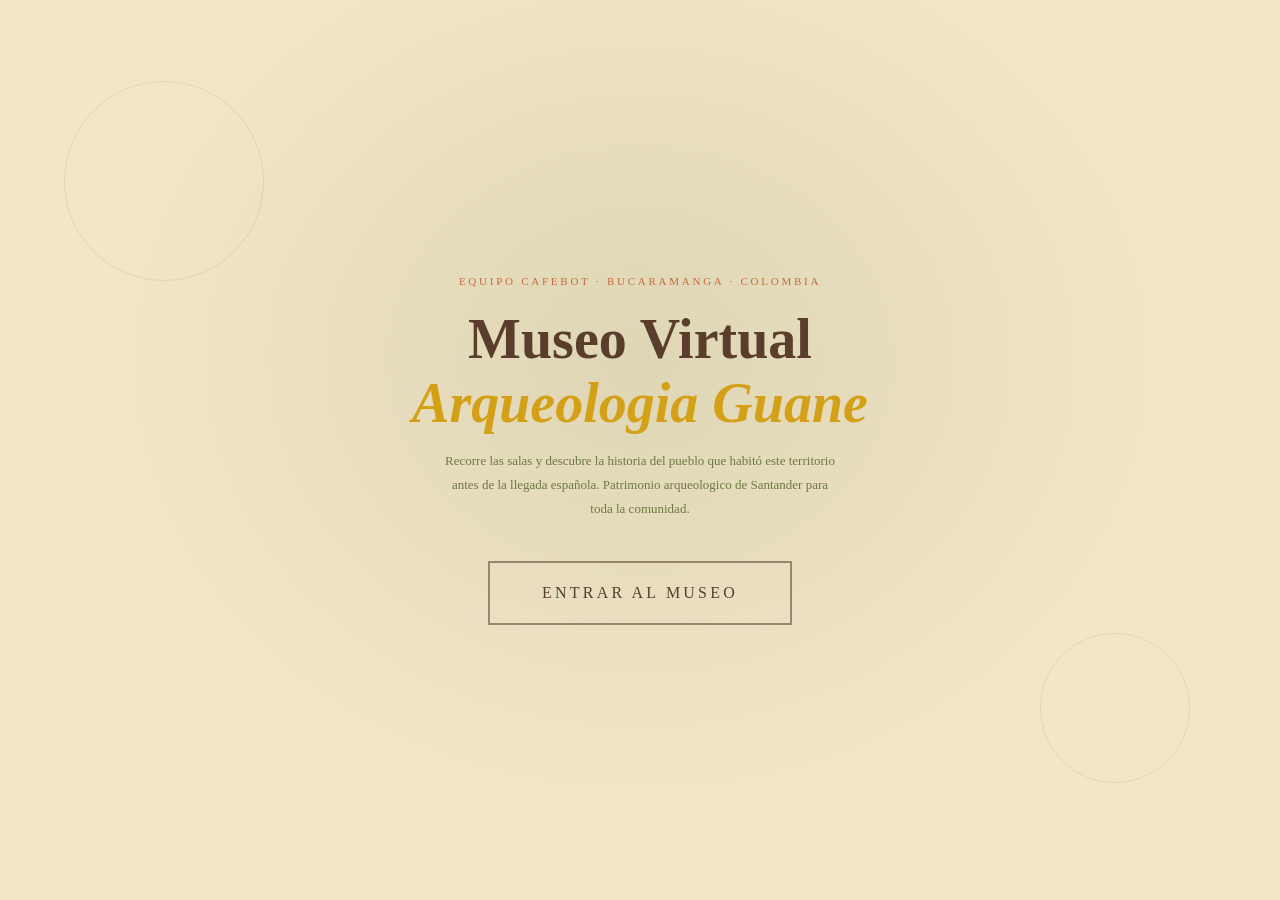
==== index.html @ b4a60216 "Remove dash from title in index.html" ====
<!DOCTYPE html>
<html lang="es">
<head>
<meta charset="UTF-8">
<meta name="viewport" content="width=device-width, initial-scale=1.0, maximum-scale=1.0, user-scalable=no">
<title>Museo Virtual Arqueologia Guane</title>
<style>
*{margin:0;padding:0;box-sizing:border-box}
body{background:#1a0e05;overflow:hidden;font-family:Georgia,serif}
canvas{display:block}
#topbar{position:fixed;top:0;left:0;right:0;padding:12px 24px;background:linear-gradient(180deg,rgba(90,62,43,.97) 0%,transparent 100%);pointer-events:none;z-index:10}
#topbar h1{font-size:16px;letter-spacing:.15em;color:#D4A017;text-transform:uppercase;font-weight:normal}
#topbar p{font-size:11px;color:#F2E6C9;opacity:.7;margin-top:2px}
#salabox{position:fixed;bottom:88px;left:50%;transform:translateX(-50%);background:rgba(90,62,43,.93);border:1px solid rgba(212,160,23,.5);padding:9px 26px;text-align:center;pointer-events:none;z-index:10}
#salabox .sn{font-size:10px;color:#D4A017;letter-spacing:.2em;text-transform:uppercase}
#salabox .st{font-size:14px;color:#F2E6C9;margin-top:3px}
#clabel{position:fixed;top:60px;left:50%;transform:translateX(-50%);font-size:10px;color:#8B7355;letter-spacing:.1em;pointer-events:none;z-index:10;white-space:nowrap}
#ctrls{display:none}
.cb{display:none}
.joystick-wrap{position:fixed;bottom:24px;z-index:20;touch-action:none;user-select:none;-webkit-user-select:none}
#joy-left{left:24px}
#joy-right{right:24px}
.joy-base{width:110px;height:110px;border-radius:50%;background:rgba(90,62,43,.45);border:2px solid rgba(212,160,23,.5);position:relative;display:flex;align-items:center;justify-content:center}
.joy-knob{width:44px;height:44px;border-radius:50%;background:rgba(212,160,23,.85);border:2px solid rgba(212,160,23,1);position:absolute;top:50%;left:50%;transform:translate(-50%,-50%);pointer-events:none}
.joy-label{text-align:center;font-size:10px;color:rgba(212,160,23,.7);letter-spacing:.1em;margin-top:5px}
#panel{position:fixed;right:0;top:0;bottom:0;width:310px;background:rgba(242,230,201,.98);border-left:2px solid rgba(212,160,23,.4);padding:38px 22px;transform:translateX(100%);transition:transform .4s ease;overflow-y:auto;z-index:20}
#panel.open{transform:translateX(0)}
.ptag{font-size:10px;color:#C56A3D;letter-spacing:.2em;text-transform:uppercase;margin-bottom:9px}
.ptitle{font-size:19px;color:#5A3E2B;line-height:1.3;margin-bottom:13px}
.pline{width:34px;height:2px;background:linear-gradient(90deg,#D4A017,transparent);margin-bottom:16px}
.pimg{width:100%;max-height:170px;object-fit:cover;margin-bottom:14px;border:1px solid rgba(90,62,43,.2);display:none}
.pdesc{font-size:13px;color:#5A3E2B;line-height:1.85;margin-bottom:14px;opacity:.85}
.pdet{font-size:12px;color:#5A3E2B;line-height:1.75;opacity:.65}
.pdet span{color:#C56A3D;font-weight:bold}
#closebtn{position:absolute;top:13px;right:13px;background:transparent;border:1px solid rgba(90,62,43,.3);color:#5A3E2B;width:28px;height:28px;cursor:pointer;font-size:14px;display:flex;align-items:center;justify-content:center}
#mm{position:fixed;bottom:88px;right:14px;width:108px;height:108px;pointer-events:none;z-index:10}
#salanav{position:fixed;left:14px;top:50%;transform:translateY(-50%);display:flex;flex-direction:column;gap:7px;z-index:10}
.dot{width:8px;height:8px;background:rgba(90,62,43,.25);border:1px solid rgba(90,62,43,.4);cursor:pointer;position:relative;pointer-events:all}
.dot.on{background:#D4A017;border-color:#D4A017}
.dot .dl{position:absolute;left:13px;top:50%;transform:translateY(-50%);white-space:nowrap;font-size:10px;color:#F2E6C9;background:rgba(90,62,43,.92);padding:3px 7px;opacity:0;transition:opacity .2s;pointer-events:none}
.dot:hover .dl{opacity:1}
#tip{position:fixed;pointer-events:none;z-index:15;background:rgba(90,62,43,.93);border:1px solid rgba(212,160,23,.5);padding:6px 12px;font-size:12px;color:#F2E6C9;opacity:0;transition:opacity .2s}
#intro{position:fixed;inset:0;background:#F2E6C9;display:flex;flex-direction:column;align-items:center;justify-content:center;z-index:100;background-image:radial-gradient(ellipse at 50% 40%,rgba(107,122,64,.15) 0%,transparent 60%)}
.ideco{position:absolute;border-radius:50%;border:1px solid rgba(90,62,43,.1)}
.ideco:nth-child(1){width:200px;height:200px;top:9%;left:5%}
.ideco:nth-child(2){width:150px;height:150px;bottom:13%;right:7%}
.ibadge{font-size:11px;letter-spacing:.25em;color:#C56A3D;text-transform:uppercase;margin-bottom:20px}
#intro h1{font-size:clamp(28px,5vw,56px);color:#5A3E2B;text-align:center;line-height:1.15;margin-bottom:13px}
#intro h1 em{color:#D4A017;font-style:italic;display:block}
#intro p{font-size:13px;color:#6B7A40;text-align:center;max-width:390px;line-height:1.85;margin-bottom:40px}
#ibtn{background:transparent;border:2px solid rgba(90,62,43,.55);color:#5A3E2B;font-family:Georgia,serif;font-size:16px;letter-spacing:.2em;text-transform:uppercase;padding:20px 52px;cursor:pointer;-webkit-tap-highlight-color:rgba(197,106,61,.3);touch-action:manipulation;min-width:220px;min-height:64px}
#ibtn:hover{border-color:#C56A3D;color:#C56A3D;background:rgba(197,106,61,.07)}
</style>
  <!-- Google tag (gtag.js) -->
<script async src="https://www.googletagmanager.com/gtag/js?id=G-PZD9RXQZZ4"></script>
<script>
  window.dataLayer = window.dataLayer || [];
  function gtag(){dataLayer.push(arguments);}
  gtag('js', new Date());
  gtag('config', 'G-PZD9RXQZZ4');
</script>
</head>
<body>

<div id="intro">
  <div class="ideco"></div><div class="ideco"></div>
  <div class="ibadge">Equipo Cafebot · Bucaramanga · Colombia</div>
  <h1>Museo Virtual<br><em>Arqueologia Guane</em></h1>
  <p>Recorre las salas y descubre la historia del pueblo que habitó este territorio antes de la llegada española. Patrimonio arqueologico de Santander para toda la comunidad.</p>
  <button id="ibtn" onclick="iniciar()" ontouchstart="iniciar()">Entrar al Museo</button>
</div>

<div id="topbar"><h1>Museo Virtual · Arqueologico Guane</h1><p>Equipo Cafebot · Bucaramanga</p></div>
<div id="salabox"><div class="sn" id="snum">Sala 1 de 6</div><div class="st" id="sname">¿Quiénes eran los Guane?</div></div>
<div id="clabel">FLECHAS = mover · CLIC en piezas = información</div>
<div id="ctrls"></div>
<div class="joystick-wrap" id="joy-left">
  <div class="joy-base" id="joyL-base"><div class="joy-knob" id="joyL-knob"></div></div>
  <div class="joy-label">MOVER</div>
</div>
<div class="joystick-wrap" id="joy-right">
  <div class="joy-base" id="joyR-base"><div class="joy-knob" id="joyR-knob"></div></div>
  <div class="joy-label">GIRAR</div>
</div>
<div id="salanav"></div>
<div id="mm"><canvas id="mc" width="108" height="108"></canvas></div>
<div id="tip"></div>

<div id="panel">
  <button id="closebtn" onclick="cerrarPanel()">✕</button>
  <div class="ptag"  id="ptag"></div>
  <div class="ptitle" id="ptitle"></div>
  <div class="pline"></div>
  <img class="pimg" id="pimg" src="" alt="">
  <div class="pdesc" id="pdesc"></div>
  <div class="pdet"  id="pdet"></div>
</div>

<script src="libs/three.min.js"></script>
<script>
// ============================================================
//  DATOS DEL MUSEO
// ============================================================
const SALAS = [
  { nombre:"¿Quiénes eran los Guane?",              color:0x7A4A28 },
  { nombre:"Cerámica doméstica",                     color:0x6B3A22 },
  { nombre:"Economía Guane",                         color:0x6B3A22 },
  { nombre:"Tejidos, vanidad y adornos",             color:0x6B3A22 },
  { nombre:"Cerámica y rituales fúnebres",           color:0x6B3A22 },
  { nombre:"Preguntas sobre las salas",              color:0x6B3A22 },
];

const PIEZAS = [
  // ── SALA 1: ¿Quiénes eran los Guane? ──────────────────────────────────────────────────────────
  {
    sala:0, lado:"L", forma:"cuadro", escala:[4.29,2.73],
    tag:"Historia", titulo:"¿Quiénes eran los Guane?",
    foto:"img/JxI7cze.jpeg",
    desc:"Los Guane fueron un pueblo indígena precolombino que habitó el territorio que hoy corresponde al departamento de Santander. Eran una comunidad organizada con agricultura, artesanía y tejidos, con sus propias costumbres, creencias y formas de organización social.",
    det:"<span>Período:</span> Siglo VI–XVI d.C.<br><span>Territorio:</span> Río Chicamocha<br><span>Población:</span> ~70.000 personas"
  },
  {
    sala:0, lado:"L2", forma:"cuadro", escala:[4.29,2.73],
    tag:"Historia", titulo:"Territorio y asentamiento",
    foto:"img/4mZLQ6j.jpeg",
    desc:"Los Guane ocuparon una extensa zona del nororiente colombiano. Sus principales centros de asentamiento estaban en Barichara, San Gil, Socorro, Vélez y lo que hoy es Bucaramanga.",
    det:"<span>Municipios:</span> Barichara, San Gil, Socorro<br><span>Río:</span> Chicamocha<br><span>Dpto:</span> Santander"
  },
  {
    sala:0, lado:"R", forma:"cuadro", escala:[4.29,2.73],
    tag:"Sociedad", titulo:"Organización social",
    foto:"img/yzmvv7y.jpeg",
    desc:"Los Guane vivían en cacicazgos liderados por el 'Guanentá'. La sociedad estaba dividida en artesanos, agricultores y guerreros. Las mujeres eran las principales tejedoras y jugaban un rol central en la economía doméstica.",
    det:"<span>Gobierno:</span> Cacicazgo<br><span>Líder:</span> Guanentá<br><span>Rol femenino:</span> Tejido y agricultura"
  },
  {
    sala:0, lado:"R2", forma:"cuadro", escala:[4.29,2.73],
    tag:"Sociedad", titulo:"Lengua y cosmovisión",
    foto:"img/XqwLyl2.jpeg",
    desc:"Los Guane hablaban una lengua propia emparentada con el chibcha. Su cosmovisión giraba en torno al sol, el agua y los ancestros. Muchos topónimos actuales como Chicamocha y Bucaramanga son de origen Guane.",
    det:"<span>Lengua:</span> Guane (familia chibcha)<br><span>Palabras:</span> Chicamocha, Bucaramanga<br><span>Cosmovisión:</span> Sol, agua, ancestros"
  },
  // ── SALA 2: Cerámica doméstica ─────────────────────────────────────────────────────────────────
  {
    sala:1, lado:"L", forma:"cuadro", escala:[4.29,2.73],
    tag:"Cerámica", titulo:"La alfarería cotidiana",
    foto:"img/lASNZTl.jpeg",
    desc:"La cerámica doméstica Guane era producida principalmente por las mujeres. Fabricaban ollas, cuencos, múcuras y budares para cocinar, almacenar agua, chicha y alimentos. Las formas eran funcionales y estaban adaptadas a la vida diaria.",
    det:"<span>Técnica:</span> Modelado a mano<br><span>Usos:</span> Cocina, almacenamiento, agua<br><span>Productoras:</span> Mujeres"
  },
  {
    sala:1, lado:"L2", forma:"cuadro", escala:[4.29,2.73],
    tag:"Cerámica", titulo:"Formas y decoración",
    foto:"img/cakf0Uj.jpeg",
    desc:"La cerámica Guane se caracteriza por decoraciones geométricas en rojo y negro sobre fondo beige o crema. Los motivos incluyen líneas paralelas, triángulos, rombos y puntos. El acabado podía ser bruñido para impermeabilizar la vasija.",
    det:"<span>Colores:</span> Rojo, negro, beige<br><span>Motivos:</span> Geométricos<br><span>Acabado:</span> Bruñido"
  },
  {
    sala:1, lado:"R", forma:"cuadro", escala:[4.29,2.73],
    tag:"Cerámica", titulo:"La múcura — vasija de agua",
    foto:"img/Wuxw1sb.jpeg",
    desc:"La múcura era la vasija más importante del hogar Guane. Su forma de doble bulbo con cuello estrecho permitía mantener el agua fresca gracias a la porosidad de la arcilla. Era cargada por las mujeres desde los ríos y quebradas.",
    det:"<span>Forma:</span> Doble bulbo<br><span>Función:</span> Almacenar agua<br><span>Material:</span> Arcilla local"
  },
  {
    sala:1, lado:"R2", forma:"cuadro", escala:[4.29,2.73],
    tag:"Cerámica", titulo:"Metate",
    foto:"img/PVIORGN.jpeg",
    desc:"El metate es un instrumento tradicional utilizado para moler granos y otros alimentos en la cocina mesoamericana. Originalmente, se fabricaba de piedra y se usaba principalmente por las mujeres indígenas para procesar ingredientes como el maíz y el cacao.",
    det:"<span>Forma:</span> Plana circular<br><span>Uso:</span> Asar arepas y yuca<br><span>Contexto:</span> Fogón doméstico"
  },
  {
    sala:1, lado:"C", forma:"esfera", escala:[0.65],
    tag:"Cerámica", titulo:"Múcura Guane",
    foto:"",
    desc:"La múcura era la vasija más importante del hogar Guane. Su forma de doble bulbo con cuello estrecho permitía mantener el agua fresca gracias a la porosidad de la arcilla.",
    det:"<span>Forma:</span> Doble bulbo<br><span>Material:</span> Arcilla local<br><span>Función:</span> Almacenar agua"
  },
  // ── SALA 3: Economía Guane ─────────────────────────────────────────────────────────────────────
  {
    sala:2, lado:"L", forma:"cuadro", escala:[4.29,2.73],
    tag:"Economía", titulo:"Agricultura y cultivos",
    foto:"img/ykFiDP0.jpeg",
    desc:"La base de la economía Guane era la agricultura. Cultivaban maíz, yuca, fríjol, algodón, tabaco y una gran variedad de frutas tropicales. Usaban terrazas de cultivo en las laderas del Chicamocha para aprovechar el terreno.",
    det:"<span>Cultivos:</span> Maíz, yuca, algodón, tabaco<br><span>Técnica:</span> Terrazas de cultivo<br><span>Clima:</span> Seco-cálido"
  },
  {
    sala:2, lado:"L2", forma:"cuadro", escala:[4.29,2.73],
    tag:"Economía", titulo:"Intercambio y comercio",
    foto:"https://i.imgur.com/EFWSZDH.jpeg",
    desc:"Los Guane practicaban el intercambio con pueblos vecinos como los Muiscas. Comerciaban mantas de algodón, sal, pescado seco del Chicamocha y productos agrícolas. Los tejidos eran su principal producto de exportación.",
    det:"<span>Socios:</span> Muiscas, Laches<br><span>Productos:</span> Mantas, sal, pescado<br><span>Moneda:</span> Trueque"
  },
  {
    sala:2, lado:"R", forma:"cuadro", escala:[4.29,2.73],
    tag:"Economía", titulo:"Pesca y caza",
    foto:"img/8c64hZs.jpeg",
    desc:"El río Chicamocha proveía abundante pesca. Los Guane también cazaban venados, armadillos y aves. La pesca era realizada con redes, anzuelos de hueso y venenos vegetales que aturdían a los peces.",
    det:"<span>Río:</span> Chicamocha<br><span>Técnicas:</span> Redes, anzuelos de hueso<br><span>Caza:</span> Venado, armadillo"
  },
  {
    sala:2, lado:"R2", forma:"cuadro", escala:[4.29,2.73],
    tag:"Economía", titulo:"El algodón — riqueza Guane",
    foto:"img/u58BhK3.jpeg",
    desc:"El algodón era el producto más valioso de la economía Guane. Lo cultivaban en los valles cálidos del Chicamocha, lo hilaban con volantes de huso y lo tejían en telares de cintura. Las mantas de algodón Guane eran famosas en toda la región.",
    det:"<span>Cultivo:</span> Valles del Chicamocha<br><span>Herramienta:</span> Huso y telar<br><span>Valor:</span> Principal bien de intercambio"
  },
  // ── SALA 4: Tejidos, vanidad y adornos ────────────────────────────────────────────────────────
  {
    sala:3, lado:"L", forma:"cuadro", escala:[4.29,2.73],
    tag:"Textiles", titulo:"El arte del tejido",
    foto:"img/d7P5dwZ.jpeg",
    desc:"Los tejidos Guane en algodón eran tan finos que los cronistas españoles los compararon con los mejores tejidos europeos. Las mujeres tejían en telares de cintura mantas, hamacas, bolsos y ropa con patrones geométricos de gran complejidad.",
    det:"<span>Material:</span> Algodón nativo<br><span>Técnica:</span> Telar de cintura<br><span>Productos:</span> Mantas, hamacas, ropa"
  },
  {
    sala:3, lado:"L2", forma:"cuadro", escala:[4.29,2.73],
    tag:"Textiles", titulo:"Patrones y significado",
    foto:"img/f9LrIVQ.jpeg",
    desc:"Los diseños tejidos comunicaban el clan, el estatus y la cosmovisión del portador. Los rombos representaban la tierra, las espirales el agua, y los colores indicaban el rango social. Cada manta era un texto visual que los Guane sabían leer.",
    det:"<span>Motivos:</span> Rombos, espirales, grecas<br><span>Colores:</span> Rojo, negro, ocre<br><span>Significado:</span> Linaje y estatus"
  },
  {
    sala:3, lado:"R", forma:"cuadro", escala:[4.29,2.73],
    tag:"Adornos", titulo:"Narigueras y orfebrería",
    foto:"img/X8deq1O.jpeg",
    desc:"Los Guane usaban narigueras de oro y tumbaga como símbolo de estatus y poder. Las élites portaban también pectorales, orejeras y collares elaborados. El oro era obtenido por intercambio con los Muiscas y los pueblos del norte.",
    det:"<span>Material:</span> Oro, tumbaga<br><span>Piezas:</span> Narigueras, orejeras, pectorales<br><span>Origen:</span> Intercambio regional"
  },
  {
    sala:3, lado:"R2", forma:"cuadro", escala:[4.29,2.73],
    tag:"Adornos", titulo:"Collares y cuentas",
    foto:"img/NZA6b8y.jpeg",
    desc:"Los collares Guane eran elaborados con cuentas de piedras semipreciosas, caracoles, huesos y cerámica. Tenían tanto función decorativa como ritual. Algunos collares eran amuletos de protección portados desde la infancia.",
    det:"<span>Materiales:</span> Piedra, caracol, hueso<br><span>Función:</span> Decorativa y ritual<br><span>Portadores:</span> Hombres, mujeres y niños"
  },
  // ── SALA 5: Cerámica y rituales fúnebres ──────────────────────────────────────────────────────
  {
    sala:4, lado:"L", forma:"cuadro", escala:[4.29,2.73],
    tag:"Ritual", titulo:"Las momias Guane",
    foto:"img/F9tvEGS.jpeg",
    desc:"Los Guane momificaban a sus muertos en posición fetal, envueltos en tejidos de algodón y cuerdas de fique. Es una de las pocas culturas colombianas con esta práctica. Las momias eran depositadas en cuevas o nichos en la roca del Chicamocha.",
    det:"<span>Técnica:</span> Desecación natural + resinas<br><span>Posición:</span> Fetal<br><span>Conservación:</span> Museo de Santander"
  },
  {
    sala:4, lado:"L2", forma:"cuadro", escala:[4.29,2.73],
    tag:"Ritual", titulo:"Deformacion Cranial",
    foto:"img/VSjgnYO.jpeg",
    desc:"Los guanes deformaban intencionalmente sus cabezas como parte de una práctica cultural y simbólica, vinculada a la identidad, la estética y posiblemente al estatus social dentro de su comunidad.",
    det:"<span>Objetos:</span> Vasijas, tejidos, adornos<br><span>Alimentos:</span> Chicha, maíz<br><span>Creencia:</span> Viaje al más allá"
  },
  {
    sala:4, lado:"R", forma:"cuadro", escala:[4.29,2.73],
    tag:"Cerámica ritual", titulo:"Cerámica funeraria",
    foto:"img/1cj9mzr.jpeg",
    desc:"La cerámica depositada en las tumbas Guane era especial: más elaborada, con mayor detalle decorativo y a veces de mayor tamaño que la doméstica. Algunas vasijas tenían formas antropomorfas o zoomorfas con significado ritual.",
    det:"<span>Formas:</span> Antropomorfas, zoomorfas<br><span>Decoración:</span> Más elaborada<br><span>Contexto:</span> Cuevas y tumbas"
  },
  {
    sala:4, lado:"R2", forma:"cuadro", escala:[4.29,2.73],
    tag:"Ritual", titulo:"Sitios funerarios",
    foto:"img/qc0ZWRO.jpeg",
    desc:"Los Guane enterraban a sus muertos en cuevas naturales, nichos en la roca y en urnas cerámicas. Los sitios más conocidos están en Barichara, Cepitá y el Cañón del Chicamocha. Muchos sitios aún no han sido completamente estudiados.",
    det:"<span>Sitios:</span> Barichara, Cepitá<br><span>Tipos:</span> Cuevas, nichos, urnas<br><span>Estado:</span> Parcialmente estudiados"
  },
  // ── SALA 6: Preguntas sobre las salas ─────────────────────────────────────────────────────────
  {
    sala:5, lado:"L", forma:"cuadro", escala:[4.29,2.73],
    tag:"Pregunta", titulo:"¿Qué cultivaban los Guane?",
    foto:"img/hO3kfsn.jpeg",
    desc:"Los Guane cultivaban principalmente maíz, yuca, fríjol y algodón. ¿Cuál de estos cultivos era el más importante para su economía? Recuerda lo que viste en la Sala 3.",
    det:"<span>Pista:</span> Era su principal producto de intercambio<br><span>Sala:</span> 3 — Economía Guane"
  },
  {
    sala:5, lado:"L2", forma:"cuadro", escala:[4.29,2.73],
    tag:"Pregunta", titulo:"¿Cómo conservaban a sus muertos?",
    foto:"img/0spcVVu.jpeg",
    desc:"Los Guane tenían una práctica funeraria muy especial y única en Colombia. ¿Recuerdas cómo preparaban a sus difuntos? Vuelve a la Sala 5 si necesitas repasar.",
    det:"<span>Pista:</span> Posición fetal, envueltos en tela<br><span>Sala:</span> 5 — Cerámica y rituales fúnebres"
  },
  {
    sala:5, lado:"R", forma:"cuadro", escala:[4.29,2.73],
    tag:"Pregunta", titulo:"¿Qué significaban los tejidos?",
    foto:"img/Q0nPfwB.jpeg",
    desc:"Los tejidos Guane no eran solo ropa: eran un lenguaje visual. ¿Qué comunicaban los patrones geométricos de las mantas? Revisa la Sala 4 para encontrar la respuesta.",
    det:"<span>Pista:</span> Clan, estatus y cosmovisión<br><span>Sala:</span> 4 — Tejidos y vanidad"
  },
  {
    sala:5, lado:"R2", forma:"cuadro", escala:[4.29,2.73],
    tag:"Pregunta", titulo:"¿Para qué servía la múcura?",
    foto:"img/RG6Hl3P.jpeg",
    desc:"La múcura era la vasija más importante del hogar Guane. ¿Recuerdas para qué se usaba y por qué su forma era tan especial? La respuesta está en la Sala 2.",
    det:"<span>Pista:</span> Su porosidad mantenía el agua fresca<br><span>Sala:</span> 2 — Cerámica doméstica"
  },
];

// ============================================================
//  MOTOR 3D
// ============================================================
const SL = 22, RW = 10, RH = 5;
let scene, cam, ren, clk;
let px = 0, pz = 1.5, yaw = 0;
let keys = {};
let objs = [];
let ray, mouse2;
let panelAbierto = false;
let salaActual = 0;

function iniciar() {
  const intro = document.getElementById('intro');
  intro.style.transition = 'opacity .7s';
  intro.style.opacity = '0';
  setTimeout(()=> intro.style.display='none', 700);
  init3D();
  construirNav();
}

const esMovil = /Android|iPhone|iPad|iPod/i.test(navigator.userAgent);

function init3D() {
  scene = new THREE.Scene();
  scene.background = new THREE.Color(0x1E1008);
  scene.fog = new THREE.FogExp2(0x1E1008, esMovil ? 0.035 : 0.02);

  cam = new THREE.PerspectiveCamera(esMovil ? 65 : 72, innerWidth/innerHeight, 0.1, esMovil ? 60 : 120);
  cam.position.set(px, 1.7, pz);

  ren = new THREE.WebGLRenderer({antialias: !esMovil, powerPreference:'high-performance'});
  ren.setSize(innerWidth, innerHeight);
  ren.setPixelRatio(esMovil ? 1 : Math.min(devicePixelRatio, 2));
  ren.toneMapping = esMovil ? THREE.NoToneMapping : THREE.ACESFilmicToneMapping;
  ren.toneMappingExposure = 1.0;
  ren.shadowMap.enabled = false;
  document.body.insertBefore(ren.domElement, document.body.firstChild);

  clk = new THREE.Clock();
  ray  = new THREE.Raycaster();
  mouse2 = new THREE.Vector2();

  construirMuseo();
  ponerLuces();
  entradaControles();
  bucle();

  addEventListener('resize', ()=>{
    cam.aspect = innerWidth/innerHeight;
    cam.updateProjectionMatrix();
    ren.setSize(innerWidth,innerHeight);
  });
  ren.domElement.addEventListener('click', alClick);
  ren.domElement.addEventListener('touchend', e=>{
    e.preventDefault();
    const t=e.changedTouches[0];
    alClick({clientX:t.clientX, clientY:t.clientY});
  },{passive:false});
  ren.domElement.addEventListener('mousemove', alMover);
}

function mat(color, rough=0.88){
  return new THREE.MeshStandardMaterial({color, roughness:rough, metalness:0.04});
}
function plano(w,h,m,x,y,z,rx,ry){
  const p = new THREE.Mesh(new THREE.PlaneGeometry(w,h), m);
  p.rotation.x=rx; p.rotation.y=ry; p.position.set(x,y,z);
  scene.add(p);
}
function caja(w,h,d,m,x,y,z){
  const b = new THREE.Mesh(new THREE.BoxGeometry(w,h,d), m);
  b.position.set(x,y,z); scene.add(b); return b;
}

function construirMuseo(){
  const _wc = document.createElement('canvas');
  _wc.width = 512; _wc.height = 512;
  const _wx = _wc.getContext('2d');
  _wx.fillStyle = '#2A1206';
  _wx.fillRect(0, 0, 512, 512);
  const seed = (n) => Math.sin(n*127.1)*43758.5453 % 1;
  for(let i = 0; i < 120; i++){
    const y = (i / 120) * 512;
    const lightness = 18 + Math.abs(seed(i)) * 22;
    _wx.strokeStyle = `rgba(${80+lightness}, ${35+lightness*0.5}, ${10+lightness*0.2}, ${0.25 + Math.abs(seed(i+50))*0.45})`;
    _wx.lineWidth = 1 + Math.abs(seed(i+10)) * 3.5;
    _wx.beginPath();
    _wx.moveTo(0, y);
    let px2 = 0;
    while(px2 < 512){
      const wave = Math.sin(px2 * 0.04 + seed(i)*10) * 2.5;
      _wx.lineTo(px2, y + wave);
      px2 += 8;
    }
    _wx.stroke();
  }
  for(let k = 0; k < 6; k++){
    const kx = 60 + Math.abs(seed(k*3))*400;
    const ky = 40 + Math.abs(seed(k*7))*430;
    const kr = 8 + Math.abs(seed(k*11))*18;
    const grad = _wx.createRadialGradient(kx,ky,1,kx,ky,kr);
    grad.addColorStop(0, 'rgba(20,8,2,0.7)');
    grad.addColorStop(0.5, 'rgba(60,25,8,0.35)');
    grad.addColorStop(1, 'rgba(40,15,5,0)');
    _wx.fillStyle = grad;
    _wx.beginPath(); _wx.arc(kx, ky, kr, 0, Math.PI*2); _wx.fill();
  }
  for(let t = 0; t < 8; t++){
    const ty = (t/8)*512;
    _wx.strokeStyle = 'rgba(10,4,1,0.6)';
    _wx.lineWidth = 1.5;
    _wx.beginPath(); _wx.moveTo(0,ty); _wx.lineTo(512,ty); _wx.stroke();
  }
  const woodTex = new THREE.CanvasTexture(_wc);
  woodTex.wrapS = THREE.RepeatWrapping;
  woodTex.wrapT = THREE.RepeatWrapping;
  woodTex.repeat.set(2, SALAS.length * 1.5);
  const mSuelo = new THREE.MeshStandardMaterial({map: woodTex, roughness: 0.75, metalness: 0.04});
  const mTecho = mat(0x2A1A0A);
  const mPared = mat(0x8B5230);

  for(let s=0;s<SALAS.length;s++){
    const oz = -s*SL;
    const wc = SALAS[s].color;

    plano(RW, SL, mSuelo, 0, 0,     oz-SL/2, -Math.PI/2, 0);
    plano(RW, SL, mTecho, 0, RH,    oz-SL/2,  Math.PI/2, 0);
    plano(SL, RH, mPared, -RW/2, RH/2, oz-SL/2, 0,  Math.PI/2);
    plano(SL, RH, mPared,  RW/2, RH/2, oz-SL/2, 0, -Math.PI/2);
    if(s > 0){
      plano(1.9, RH, mPared, -4.05, RH/2, oz-SL+0.4, 0, 0);
      plano(1.9, RH, mPared,  4.05, RH/2, oz-SL+0.4, 0, 0);
      plano(RW,  1.4, mPared,  0, RH-0.7, oz-SL+0.4, 0, 0);
      const dmE = mat(0x150A04, 0.90);
      caja(1.9, RH, 0.26, dmE, -4.05, RH/2, oz-SL+0.53);
      caja(1.9, RH, 0.26, dmE,  4.05, RH/2, oz-SL+0.53);
      caja(RW,  1.4, 0.26, dmE, 0, RH-0.7, oz-SL+0.53);
      const gmE = new THREE.MeshStandardMaterial({color:0xD4A017,roughness:0.25,metalness:0.75});
      caja(0.09, RH-1.4, 0.3, gmE, -3.06, (RH-1.4)/2, oz-SL+0.56);
      caja(0.09, RH-1.4, 0.3, gmE,  3.06, (RH-1.4)/2, oz-SL+0.56);
      caja(6.21, 0.09,   0.3, gmE,  0, RH-1.4, oz-SL+0.56);
    } else {
      plano(1.9, RH, mPared, -4.05, RH/2, oz-SL+0.4, 0, 0);
      plano(1.9, RH, mPared,  4.05, RH/2, oz-SL+0.4, 0, 0);
      plano(RW,  1.4, mPared,  0, RH-0.7, oz-SL+0.4, 0, 0);
      const dm0 = mat(0x150A04, 0.90);
      caja(1.9, RH, 0.26, dm0, -4.05, RH/2, oz-SL+0.53);
      caja(1.9, RH, 0.26, dm0,  4.05, RH/2, oz-SL+0.53);
      caja(RW,  1.4, 0.26, dm0, 0, RH-0.7, oz-SL+0.53);
      const gm0 = new THREE.MeshStandardMaterial({color:0xD4A017,roughness:0.25,metalness:0.75});
      caja(0.09, RH-1.4, 0.3, gm0, -3.06, (RH-1.4)/2, oz-SL+0.56);
      caja(0.09, RH-1.4, 0.3, gm0,  3.06, (RH-1.4)/2, oz-SL+0.56);
      caja(6.21, 0.09,   0.3, gm0,  0, RH-1.4, oz-SL+0.56);
    }

    [-RW/2+0.25, RW/2-0.25].forEach(sx=>{
      const g=new THREE.PlaneGeometry(0.07,SL);
      const m2=new THREE.MeshStandardMaterial({color:0xD4A017,roughness:0.3,metalness:0.7,emissive:0xD4A017,emissiveIntensity:0.07});
      const f=new THREE.Mesh(g,m2); f.rotation.x=-Math.PI/2; f.position.set(sx,0.015,oz-SL/2); scene.add(f);
    });

    labelSala(SALAS[s].nombre, `SALA ${s+1}`, 0, 3.6, oz-SL+0.45);

    if(s < SALAS.length-1){
      const dm = mat(0x150A04, 0.90);
      const gm = new THREE.MeshStandardMaterial({color:0xD4A017,roughness:0.25,metalness:0.75});
      caja(1.9, RH, 0.26, dm, -4.05, RH/2, oz+0.13);
      caja(1.9, RH, 0.26, dm,  4.05, RH/2, oz+0.13);
      caja(RW,  1.4, 0.26, dm, 0, RH-0.7, oz+0.13);
      caja(0.09, RH-1.4, 0.3, gm, -3.06, (RH-1.4)/2, oz+0.13);
      caja(0.09, RH-1.4, 0.3, gm,  3.06, (RH-1.4)/2, oz+0.13);
      caja(6.21, 0.09,   0.3, gm,  0, RH-1.4, oz+0.13);
      caja(1.9, RH, 0.26, dm, -4.05, RH/2, oz-0.13);
      caja(1.9, RH, 0.26, dm,  4.05, RH/2, oz-0.13);
      caja(RW,  1.4, 0.26, dm, 0, RH-0.7, oz-0.13);
      caja(0.09, RH-1.4, 0.3, gm, -3.06, (RH-1.4)/2, oz-0.13);
      caja(0.09, RH-1.4, 0.3, gm,  3.06, (RH-1.4)/2, oz-0.13);
      caja(6.21, 0.09,   0.3, gm,  0, RH-1.4, oz-0.13);
      const ag=new THREE.PlaneGeometry(5.8,0.9);
      const am=new THREE.MeshStandardMaterial({color:0xC56A3D,roughness:0.9,emissive:0xC56A3D,emissiveIntensity:0.05});
      const al=new THREE.Mesh(ag,am); al.rotation.x=-Math.PI/2; al.position.set(0,0.012,oz-0.2); scene.add(al);
      labelPuerta(`→ ${SALAS[s+1].nombre}`, 0, RH-0.88, oz+0.16);
    }
  }
  PIEZAS.forEach((p,i)=> agregarPieza(p,i));
}

function labelSala(nombre, num, x, y, z){
  const c=document.createElement('canvas'); c.width=512; c.height=128;
  const ctx=c.getContext('2d');
  ctx.fillStyle='#D4A017'; ctx.font='bold 17px Georgia'; ctx.textAlign='center'; ctx.fillText(num,256,36);
  ctx.fillStyle='#5A3E2B'; ctx.font='22px Georgia'; ctx.fillText(nombre,256,70);
  ctx.strokeStyle='rgba(212,160,23,.45)'; ctx.lineWidth=1; ctx.beginPath(); ctx.moveTo(70,84); ctx.lineTo(442,84); ctx.stroke();
  const m=new THREE.Mesh(new THREE.PlaneGeometry(4,1), new THREE.MeshBasicMaterial({map:new THREE.CanvasTexture(c),transparent:true}));
  m.position.set(x,y,z); scene.add(m);
}

function labelPuerta(txt, x, y, z){
  const c=document.createElement('canvas'); c.width=512; c.height=52;
  const ctx=c.getContext('2d');
  ctx.fillStyle='#D4A017'; ctx.font='bold 14px Georgia'; ctx.textAlign='center'; ctx.fillText(txt.toUpperCase(),256,32);
  const m=new THREE.Mesh(new THREE.PlaneGeometry(4,.42), new THREE.MeshBasicMaterial({map:new THREE.CanvasTexture(c),transparent:true}));
  m.position.set(x,y,z); scene.add(m);
}

function crearPlaceholder(data){
  const c=document.createElement('canvas'); c.width=512; c.height=340;
  const ctx=c.getContext('2d');
  ctx.fillStyle='#E8D8B8'; ctx.fillRect(0,0,512,340);
  ctx.fillStyle='rgba(90,62,43,.08)'; ctx.fillRect(16,16,480,308);
  ctx.strokeStyle='rgba(212,160,23,.45)'; ctx.lineWidth=2; ctx.strokeRect(16,16,480,308);
  ctx.fillStyle='rgba(212,160,23,.28)'; ctx.font='56px Georgia'; ctx.textAlign='center'; ctx.fillText('◆',256,128);
  ctx.fillStyle='#C56A3D'; ctx.font='bold 16px Georgia'; ctx.fillText(data.tag.toUpperCase(),256,186);
  ctx.fillStyle='#5A3E2B'; ctx.font='17px Georgia';
  const words=data.titulo.split(' '); let line='',lines=[];
  words.forEach(w=>{ const t=line+w+' '; if(ctx.measureText(t).width>430&&line){lines.push(line.trim());line=w+' ';}else line=t; });
  lines.push(line.trim());
  lines.forEach((l,i)=>ctx.fillText(l,256,218+i*24));
  return new THREE.CanvasTexture(c);
}

function agregarPieza(data, idx){
  const oz = -data.sala*SL;
  let mesh;

  if(data.forma==='cuadro'){
    const [sw,sh] = data.escala;
    const esIzq = data.lado==='L' || data.lado==='L2';
    const esSegundo = data.lado==='L2' || data.lado==='R2';
    const wx = esIzq ? -RW/2+0.04 : RW/2-0.04;
    const wz = esSegundo ? oz-SL/2-4.5 : oz-SL/2+4.5;
    const ry = esIzq ? Math.PI/2 : -Math.PI/2;

    const gm = new THREE.MeshStandardMaterial({color:0xD4A017,roughness:0.3,metalness:0.65});
    const marco = new THREE.Mesh(new THREE.PlaneGeometry(sw+0.22, sh+0.22), gm);
    marco.position.set(wx, 2.3, wz);
    marco.rotation.y = ry;
    scene.add(marco);

    let canvasTex;
    if(data.foto && data.foto.trim()!==''){
      canvasTex = crearPlaceholder(data);
      const loader = new THREE.TextureLoader();
      loader.load(
        data.foto,
        (tex) => { lienzo.material.map = tex; lienzo.material.needsUpdate = true; },
        undefined,
        () => { /* fallo silencioso */ }
      );
    } else {
      canvasTex = crearPlaceholder(data);
    }

    const lienzo = new THREE.Mesh(
      new THREE.PlaneGeometry(sw, sh),
      new THREE.MeshBasicMaterial({map: canvasTex})
    );
    lienzo.position.set(esIzq ? wx+0.02 : wx-0.02, 2.3, wz);
    lienzo.rotation.y = ry;
    scene.add(lienzo);
    mesh = lienzo;

    if(!/Android|iPhone|iPad|iPod/i.test(navigator.userAgent)){
      const sp=new THREE.SpotLight(0xFFF5DC,1.1,7,Math.PI/6.5,0.45);
      const spx = esIzq ? wx+1.5 : wx-1.5;
      sp.position.set(spx, RH-0.3, wz);
      sp.target=lienzo; scene.add(sp); scene.add(sp.target);
    }

  } else {
    const r = data.escala[0];
    const mPed = new THREE.MeshStandardMaterial({color:0x3A2010, roughness:0.95});
    const zPos = oz-SL/2+4.5;

    function pedestal(z){
      const ped = new THREE.Mesh(new THREE.CylinderGeometry(0.32,0.42,0.48,24), mPed);
      ped.position.set(0,0.24,z); scene.add(ped);
    }

    function spotLight(z){
      if(!/Android|iPhone|iPad|iPod/i.test(navigator.userAgent)){
        const sp=new THREE.SpotLight(0xFFEECC,1.1,6,Math.PI/7,0.4);
        sp.position.set(0.5,RH-0.3,z); sp.target=mesh; scene.add(sp); scene.add(sp.target);
      }
    }

    function texTerracota(){
      const vc=document.createElement('canvas'); vc.width=256; vc.height=256;
      const vx=vc.getContext('2d');
      const g=vx.createLinearGradient(0,0,0,256);
      g.addColorStop(0,'#7A3A1E'); g.addColorStop(0.4,'#A05030');
      g.addColorStop(0.7,'#C07050'); g.addColorStop(1,'#6A2C10');
      vx.fillStyle=g; vx.fillRect(0,0,256,256);
      const sd=(n)=>Math.abs(Math.sin(n*91.7)*43758.5)%1;
      for(let i=0;i<20;i++){
        const rg=vx.createRadialGradient(sd(i)*256,sd(i+10)*256,0,sd(i)*256,sd(i+10)*256,20+sd(i+2)*40);
        rg.addColorStop(0,sd(i+5)>0.5?'rgba(50,20,5,0.3)':'rgba(180,110,70,0.25)');
        rg.addColorStop(1,'rgba(0,0,0,0)');
        vx.fillStyle=rg; vx.beginPath(); vx.arc(sd(i)*256,sd(i+10)*256,40,0,Math.PI*2); vx.fill();
      }
      return new THREE.CanvasTexture(vc);
    }

    if(data.sala === 1){
      const pts=[];
      [[0,.0],[.12,.03],[.30,.10],[.52,.28],[.66,.52],[.70,.78],[.66,1.02],[.50,1.20],
       [.36,1.30],[.38,1.42],[.50,1.56],[.58,1.72],[.54,1.88],[.40,2.00],[.28,2.08],
       [.22,2.18],[.24,2.26],[.28,2.30],[.20,2.32],[.00,2.33]
      ].forEach(([x,y])=>pts.push(new THREE.Vector2(x*r,y*r)));
      mesh=new THREE.Mesh(new THREE.LatheGeometry(pts,40),
        new THREE.MeshStandardMaterial({map:texTerracota(),roughness:0.92,metalness:0.0}));
      mesh.position.set(0,0,zPos);
      pedestal(zPos);
    } else {
      mesh = new THREE.Mesh(new THREE.SphereGeometry(0.001,4,4),
        new THREE.MeshBasicMaterial({visible:false}));
      mesh.position.set(0,0,zPos);
    }

    scene.add(mesh);
    if(data.sala !== 5) spotLight(zPos);
  }

  mesh.userData={es:'pieza', data};
  objs.push(mesh);
  etiquetaPieza(data, mesh);
}

function etiquetaPieza(data, mesh){
  const c=document.createElement('canvas'); c.width=280; c.height=58;
  const ctx=c.getContext('2d');
  ctx.fillStyle='rgba(242,230,201,.93)'; ctx.fillRect(0,0,280,58);
  ctx.strokeStyle='rgba(90,62,43,.35)'; ctx.lineWidth=1; ctx.strokeRect(1,1,278,56);
  ctx.fillStyle='#C56A3D'; ctx.font='bold 11px Georgia'; ctx.textAlign='center'; ctx.fillText(data.tag.toUpperCase(),140,19);
  ctx.fillStyle='#5A3E2B'; ctx.font='13px Georgia';
  const t=data.titulo.length>24?data.titulo.substring(0,24)+'…':data.titulo;
  ctx.fillText(t,140,40);
  const lm=new THREE.Mesh(new THREE.PlaneGeometry(1.5,.33),
    new THREE.MeshBasicMaterial({map:new THREE.CanvasTexture(c),transparent:true,side:THREE.DoubleSide}));
  const [sw,sh]=data.escala;
  lm.position.copy(mesh.position);
  lm.position.y += (data.forma==='cuadro' ? sh/2+0.36 : data.escala[0]+0.36);
  if(data.forma==='cuadro') lm.rotation.copy(mesh.rotation);
  scene.add(lm);
}

function ponerLuces(){
  const esMovil = /Android|iPhone|iPad|iPod/i.test(navigator.userAgent);
  scene.add(new THREE.AmbientLight(0xF5ECD8, esMovil ? 2.8 : 1.7));
  const d=new THREE.DirectionalLight(0xFFF8E8, esMovil ? 0.6 : 1.1);
  d.position.set(5,10,5); scene.add(d);
  if(!esMovil){
    for(let s=0;s<SALAS.length;s++){
      const oz=-s*SL-SL/2;
      const pt=new THREE.PointLight(0xFFF0D0,0.9,SL*1.5); pt.position.set(0,RH-0.3,oz); scene.add(pt);
      const pt2=new THREE.PointLight(0xFFE8C0,0.4,9); pt2.position.set(-3,3.5,oz-3); scene.add(pt2);
    }
  }
}

const joyState = { lx:0, ly:0, rx:0, ry:0 };

function crearJoystick(baseId, knobId, stateX, stateY){
  const base = document.getElementById(baseId);
  const knob = document.getElementById(knobId);
  const R = 33;
  let active = false, tid = null;

  function getCenter(){
    const r = base.getBoundingClientRect();
    return { cx: r.left+r.width/2, cy: r.top+r.height/2 };
  }
  function move(cx,cy,tx,ty){
    let dx=tx-cx, dy=ty-cy;
    const dist=Math.sqrt(dx*dx+dy*dy);
    if(dist>R){ dx=dx/dist*R; dy=dy/dist*R; }
    knob.style.transform=`translate(calc(-50% + ${dx}px), calc(-50% + ${dy}px))`;
    joyState[stateX] = dx/R;
    joyState[stateY] = dy/R;
  }
  function reset(){
    knob.style.transform='translate(-50%,-50%)';
    joyState[stateX]=0; joyState[stateY]=0;
    active=false; tid=null;
  }

  base.addEventListener('touchstart', e=>{
    e.preventDefault();
    const t=e.changedTouches[0];
    tid=t.identifier; active=true;
    const {cx,cy}=getCenter();
    move(cx,cy,t.clientX,t.clientY);
  },{passive:false});

  base.addEventListener('touchmove', e=>{
    e.preventDefault();
    for(const t of e.changedTouches){
      if(t.identifier===tid){
        const {cx,cy}=getCenter();
        move(cx,cy,t.clientX,t.clientY);
      }
    }
  },{passive:false});

  base.addEventListener('touchend', e=>{
    for(const t of e.changedTouches){ if(t.identifier===tid) reset(); }
  });
  base.addEventListener('touchcancel', reset);

  base.addEventListener('mousedown', e=>{
    active=true;
    const {cx,cy}=getCenter();
    move(cx,cy,e.clientX,e.clientY);
    const mm=ev=>{ if(active){ const {cx,cy}=getCenter(); move(cx,cy,ev.clientX,ev.clientY); }};
    const mu=()=>{ reset(); document.removeEventListener('mousemove',mm); document.removeEventListener('mouseup',mu); };
    document.addEventListener('mousemove',mm);
    document.addEventListener('mouseup',mu);
  });
}

function entradaControles(){
  document.addEventListener('keydown', e=>{
    keys[e.code]=true;
    if(['ArrowUp','ArrowDown','ArrowLeft','ArrowRight'].includes(e.code)) e.preventDefault();
  });
  document.addEventListener('keyup', e=>keys[e.code]=false);
  crearJoystick('joyL-base','joyL-knob','lx','ly');
  crearJoystick('joyR-base','joyR-knob','rx','ry');
}

function bucle(){
  requestAnimationFrame(bucle);
  const dt=Math.min(clk.getDelta(),.05);
  mover(dt);
  animarObjetos();
  ren.render(scene,cam);
  dibujarMM();
}

function mover(dt){
  const VEL=4.5, GIRO=1.9;
  if(keys['ArrowLeft'] ||keys['KeyA']) yaw+=GIRO*dt;
  if(keys['ArrowRight']||keys['KeyD']) yaw-=GIRO*dt;
  yaw -= joyState.rx * GIRO * dt;
  const sinY=Math.sin(yaw), cosY=Math.cos(yaw);
  if(keys['ArrowUp']  ||keys['KeyW']){ px+=sinY*VEL*dt; pz-=cosY*VEL*dt; }
  if(keys['ArrowDown']||keys['KeyS']){ px-=sinY*VEL*dt; pz+=cosY*VEL*dt; }
  px += (sinY*(-joyState.ly) + cosY*joyState.lx) * VEL * dt;
  pz -= (cosY*(-joyState.ly) - sinY*joyState.lx) * VEL * dt;
  px=Math.max(-RW/2+0.55, Math.min(RW/2-0.55, px));
  pz=Math.max(-(SALAS.length*SL)+1.5, Math.min(2.4, pz));
  for(let s=0;s<SALAS.length-1;s++){
    const dz = -s*SL;
    if(pz > dz-5 && pz < dz+1){
      px += (0 - px) * 0.1;
      if(Math.abs(px) > 2.9 && pz > dz-0.4 && pz < dz+0.4){
        pz = pz < dz ? dz-0.41 : dz+0.41;
      }
    }
  }
  cam.position.set(px, 1.7, pz);
  cam.quaternion.setFromAxisAngle(new THREE.Vector3(0,1,0), yaw);
  const ns=Math.min(SALAS.length-1, Math.max(0, Math.floor(-pz/SL)));
  if(ns!==salaActual){ salaActual=ns; actualizarSalaUI(); }
  document.querySelectorAll('.dot').forEach((d,i)=>d.classList.toggle('on',i===salaActual));
}

let tick=0;
function animarObjetos(){
  tick+=0.012;
  objs.forEach((o,i)=>{
    if(o.userData.data?.forma!=='cuadro'){
      o.rotation.y=tick*0.5+i*1.1;
      o.position.y=1.05+Math.sin(tick+i)*0.055;
    }
  });
}

function actualizarSalaUI(){
  document.getElementById('snum').textContent=`Sala ${salaActual+1} de ${SALAS.length}`;
  document.getElementById('sname').textContent=SALAS[salaActual].nombre;
}

function alClick(e){
  if(panelAbierto) return;
  mouse2.x=(e.clientX/innerWidth)*2-1;
  mouse2.y=-(e.clientY/innerHeight)*2+1;
  ray.setFromCamera(mouse2,cam);
  const h=ray.intersectObjects(objs);
  if(h.length&&h[0].object.userData.es==='pieza') abrirPanel(h[0].object.userData.data);
}

function alMover(e){
  mouse2.x=(e.clientX/innerWidth)*2-1;
  mouse2.y=-(e.clientY/innerHeight)*2+1;
  ray.setFromCamera(mouse2,cam);
  const h=ray.intersectObjects(objs);
  const tip=document.getElementById('tip');
  if(h.length&&h[0].object.userData.es==='pieza'){
    tip.textContent='🖱 '+h[0].object.userData.data.titulo;
    tip.style.left=e.clientX+'px'; tip.style.top=(e.clientY-40)+'px'; tip.style.opacity='1';
    ren.domElement.style.cursor='pointer';
  } else { tip.style.opacity='0'; ren.domElement.style.cursor='default'; }
}

function abrirPanel(d){
  document.getElementById('ptag').textContent=d.tag;
  document.getElementById('ptitle').textContent=d.titulo;
  document.getElementById('pdesc').textContent=d.desc;
  document.getElementById('pdet').innerHTML=d.det;
  const img=document.getElementById('pimg');
  if(d.foto && d.foto.trim()!==''){
    img.src=d.foto;
    img.style.display='block';
  } else {
    img.style.display='none';
  }
  document.getElementById('panel').classList.add('open');
  panelAbierto=true;
}

function cerrarPanel(){
  document.getElementById('panel').classList.remove('open');
  panelAbierto=false;
}

function dibujarMM(){
  const c=document.getElementById('mc');
  const ctx=c.getContext('2d');
  const W=108,H=108, total=SALAS.length*SL;
  ctx.fillStyle='#C4A882'; ctx.fillRect(0,0,W,H);
  SALAS.forEach((_,i)=>{
    const rh=(H-10)/SALAS.length;
    ctx.fillStyle=i===salaActual?'rgba(212,160,23,.45)':'rgba(90,62,43,.12)';
    ctx.fillRect(5,5+i*rh,W-10,rh-1);
    ctx.fillStyle='rgba(90,62,43,.6)'; ctx.font='7px Arial';
    ctx.fillText(i+1,8,5+i*rh+10);
  });
  const mx=5+(px+RW/2)/RW*(W-10);
  const mz=5+(-pz)/total*(H-10);
  ctx.fillStyle='#5A3E2B'; ctx.beginPath(); ctx.arc(mx,mz,3,0,Math.PI*2); ctx.fill();
  ctx.strokeStyle='#D4A017'; ctx.lineWidth=1.5;
  ctx.beginPath(); ctx.moveTo(mx,mz);
  ctx.lineTo(mx+Math.sin(yaw)*8, mz-Math.cos(yaw)*8); ctx.stroke();
}

function construirNav(){
  const nav=document.getElementById('salanav');
  SALAS.forEach((s,i)=>{
    const d=document.createElement('div');
    d.className='dot'+(i===0?' on':'');
    d.innerHTML=`<div class="dl">${s.nombre}</div>`;
    d.onclick=()=>{ px=0; pz=-i*SL+1.5; yaw=0; salaActual=i; actualizarSalaUI(); };
    nav.appendChild(d);
  });
}

// ============================================================
//  SERVICE WORKER
// ============================================================
if('serviceWorker' in navigator){
  window.addEventListener('load', ()=>{
    navigator.serviceWorker.register('sw.js')
      .then(()=> console.log('SW registrado'))
      .catch(e=> console.log('SW error:', e));
  });
}
</script>
</body>
</html>
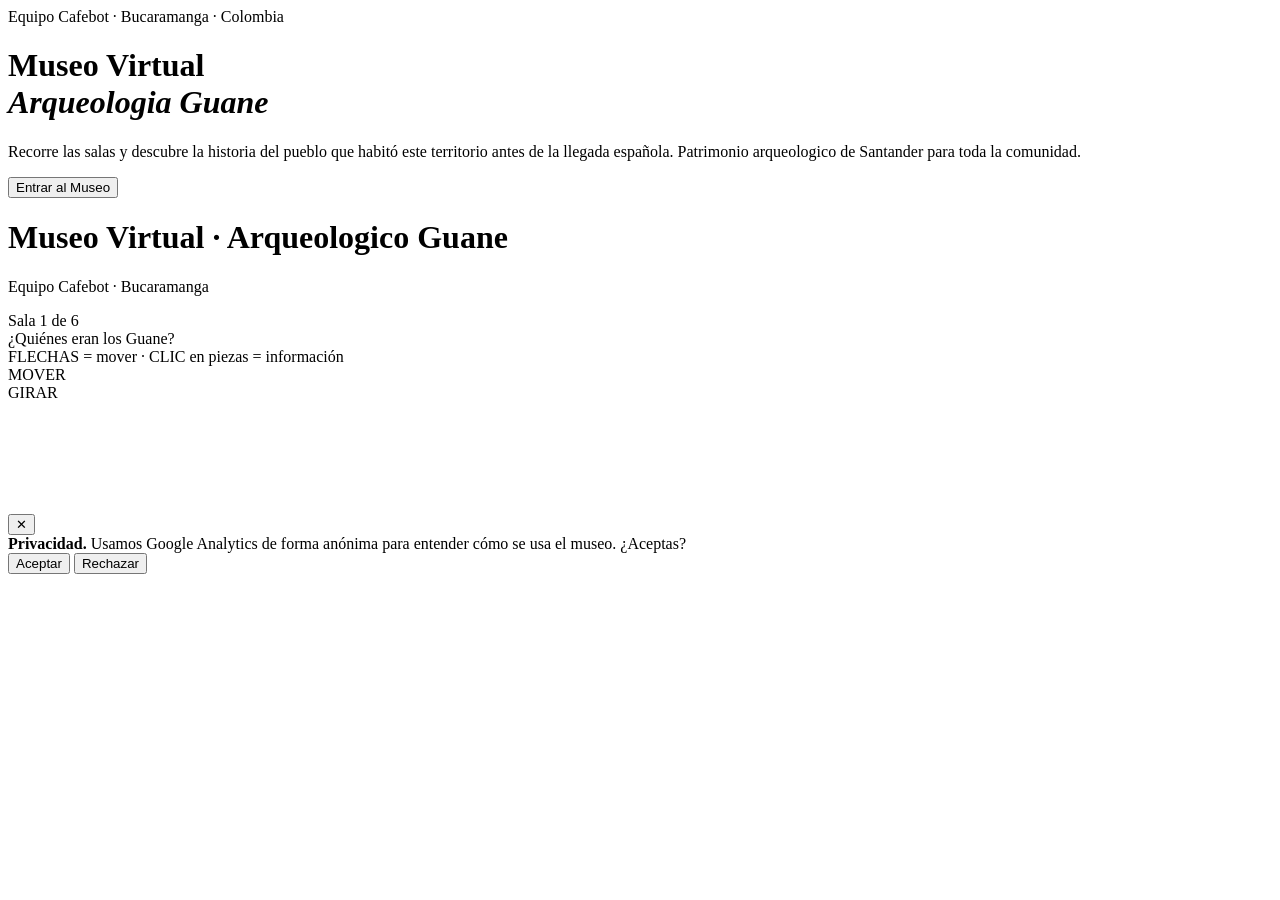
==== commit 9e900a0f: "Add files via upload" ====
--- a/index.html
+++ b/index.html
@@ -1,867 +1,102 @@
 <!DOCTYPE html>
 <html lang="es">
 <head>
-<meta charset="UTF-8">
-<meta name="viewport" content="width=device-width, initial-scale=1.0, maximum-scale=1.0, user-scalable=no">
-<title>Museo Virtual Arqueologia Guane</title>
-<style>
-*{margin:0;padding:0;box-sizing:border-box}
-body{background:#1a0e05;overflow:hidden;font-family:Georgia,serif}
-canvas{display:block}
-#topbar{position:fixed;top:0;left:0;right:0;padding:12px 24px;background:linear-gradient(180deg,rgba(90,62,43,.97) 0%,transparent 100%);pointer-events:none;z-index:10}
-#topbar h1{font-size:16px;letter-spacing:.15em;color:#D4A017;text-transform:uppercase;font-weight:normal}
-#topbar p{font-size:11px;color:#F2E6C9;opacity:.7;margin-top:2px}
-#salabox{position:fixed;bottom:88px;left:50%;transform:translateX(-50%);background:rgba(90,62,43,.93);border:1px solid rgba(212,160,23,.5);padding:9px 26px;text-align:center;pointer-events:none;z-index:10}
-#salabox .sn{font-size:10px;color:#D4A017;letter-spacing:.2em;text-transform:uppercase}
-#salabox .st{font-size:14px;color:#F2E6C9;margin-top:3px}
-#clabel{position:fixed;top:60px;left:50%;transform:translateX(-50%);font-size:10px;color:#8B7355;letter-spacing:.1em;pointer-events:none;z-index:10;white-space:nowrap}
-#ctrls{display:none}
-.cb{display:none}
-.joystick-wrap{position:fixed;bottom:24px;z-index:20;touch-action:none;user-select:none;-webkit-user-select:none}
-#joy-left{left:24px}
-#joy-right{right:24px}
-.joy-base{width:110px;height:110px;border-radius:50%;background:rgba(90,62,43,.45);border:2px solid rgba(212,160,23,.5);position:relative;display:flex;align-items:center;justify-content:center}
-.joy-knob{width:44px;height:44px;border-radius:50%;background:rgba(212,160,23,.85);border:2px solid rgba(212,160,23,1);position:absolute;top:50%;left:50%;transform:translate(-50%,-50%);pointer-events:none}
-.joy-label{text-align:center;font-size:10px;color:rgba(212,160,23,.7);letter-spacing:.1em;margin-top:5px}
-#panel{position:fixed;right:0;top:0;bottom:0;width:310px;background:rgba(242,230,201,.98);border-left:2px solid rgba(212,160,23,.4);padding:38px 22px;transform:translateX(100%);transition:transform .4s ease;overflow-y:auto;z-index:20}
-#panel.open{transform:translateX(0)}
-.ptag{font-size:10px;color:#C56A3D;letter-spacing:.2em;text-transform:uppercase;margin-bottom:9px}
-.ptitle{font-size:19px;color:#5A3E2B;line-height:1.3;margin-bottom:13px}
-.pline{width:34px;height:2px;background:linear-gradient(90deg,#D4A017,transparent);margin-bottom:16px}
-.pimg{width:100%;max-height:170px;object-fit:cover;margin-bottom:14px;border:1px solid rgba(90,62,43,.2);display:none}
-.pdesc{font-size:13px;color:#5A3E2B;line-height:1.85;margin-bottom:14px;opacity:.85}
-.pdet{font-size:12px;color:#5A3E2B;line-height:1.75;opacity:.65}
-.pdet span{color:#C56A3D;font-weight:bold}
-#closebtn{position:absolute;top:13px;right:13px;background:transparent;border:1px solid rgba(90,62,43,.3);color:#5A3E2B;width:28px;height:28px;cursor:pointer;font-size:14px;display:flex;align-items:center;justify-content:center}
-#mm{position:fixed;bottom:88px;right:14px;width:108px;height:108px;pointer-events:none;z-index:10}
-#salanav{position:fixed;left:14px;top:50%;transform:translateY(-50%);display:flex;flex-direction:column;gap:7px;z-index:10}
-.dot{width:8px;height:8px;background:rgba(90,62,43,.25);border:1px solid rgba(90,62,43,.4);cursor:pointer;position:relative;pointer-events:all}
-.dot.on{background:#D4A017;border-color:#D4A017}
-.dot .dl{position:absolute;left:13px;top:50%;transform:translateY(-50%);white-space:nowrap;font-size:10px;color:#F2E6C9;background:rgba(90,62,43,.92);padding:3px 7px;opacity:0;transition:opacity .2s;pointer-events:none}
-.dot:hover .dl{opacity:1}
-#tip{position:fixed;pointer-events:none;z-index:15;background:rgba(90,62,43,.93);border:1px solid rgba(212,160,23,.5);padding:6px 12px;font-size:12px;color:#F2E6C9;opacity:0;transition:opacity .2s}
-#intro{position:fixed;inset:0;background:#F2E6C9;display:flex;flex-direction:column;align-items:center;justify-content:center;z-index:100;background-image:radial-gradient(ellipse at 50% 40%,rgba(107,122,64,.15) 0%,transparent 60%)}
-.ideco{position:absolute;border-radius:50%;border:1px solid rgba(90,62,43,.1)}
-.ideco:nth-child(1){width:200px;height:200px;top:9%;left:5%}
-.ideco:nth-child(2){width:150px;height:150px;bottom:13%;right:7%}
-.ibadge{font-size:11px;letter-spacing:.25em;color:#C56A3D;text-transform:uppercase;margin-bottom:20px}
-#intro h1{font-size:clamp(28px,5vw,56px);color:#5A3E2B;text-align:center;line-height:1.15;margin-bottom:13px}
-#intro h1 em{color:#D4A017;font-style:italic;display:block}
-#intro p{font-size:13px;color:#6B7A40;text-align:center;max-width:390px;line-height:1.85;margin-bottom:40px}
-#ibtn{background:transparent;border:2px solid rgba(90,62,43,.55);color:#5A3E2B;font-family:Georgia,serif;font-size:16px;letter-spacing:.2em;text-transform:uppercase;padding:20px 52px;cursor:pointer;-webkit-tap-highlight-color:rgba(197,106,61,.3);touch-action:manipulation;min-width:220px;min-height:64px}
-#ibtn:hover{border-color:#C56A3D;color:#C56A3D;background:rgba(197,106,61,.07)}
-</style>
-  <!-- Google tag (gtag.js) -->
-<script async src="https://www.googletagmanager.com/gtag/js?id=G-PZD9RXQZZ4"></script>
-<script>
-  window.dataLayer = window.dataLayer || [];
-  function gtag(){dataLayer.push(arguments);}
-  gtag('js', new Date());
-  gtag('config', 'G-PZD9RXQZZ4');
-</script>
+  <meta charset="UTF-8">
+  <meta name="viewport" content="width=device-width, initial-scale=1.0, maximum-scale=1.0, user-scalable=no">
+  <meta name="description" content="Museo virtual 3D del pueblo indígena Guane de Santander, Colombia. Recorre 6 salas con piezas arqueológicas interactivas.">
+  <meta name="theme-color" content="#5A3E2B">
+  <meta name="author" content="Equipo Cafebot · Bucaramanga">
+  <title>Museo Virtual — Arqueologia Guane</title>
+  <link rel="manifest" href="manifest.json">
+  <link rel="icon" href="data:,">
+  <link rel="stylesheet" href="css/styles.css">
 </head>
 <body>
 
-<div id="intro">
-  <div class="ideco"></div><div class="ideco"></div>
-  <div class="ibadge">Equipo Cafebot · Bucaramanga · Colombia</div>
-  <h1>Museo Virtual<br><em>Arqueologia Guane</em></h1>
-  <p>Recorre las salas y descubre la historia del pueblo que habitó este territorio antes de la llegada española. Patrimonio arqueologico de Santander para toda la comunidad.</p>
-  <button id="ibtn" onclick="iniciar()" ontouchstart="iniciar()">Entrar al Museo</button>
-</div>
+  <!-- =========== INTRO / SPLASH =========== -->
+  <div id="intro" role="dialog" aria-label="Pantalla de inicio">
+    <div class="ideco" aria-hidden="true"></div>
+    <div class="ideco" aria-hidden="true"></div>
+    <div class="ibadge">Equipo Cafebot · Bucaramanga · Colombia</div>
+    <h1>Museo Virtual<br><em>Arqueologia Guane</em></h1>
+    <p>Recorre las salas y descubre la historia del pueblo que habitó este territorio antes de la llegada española. Patrimonio arqueologico de Santander para toda la comunidad.</p>
+    <button id="ibtn" type="button" aria-label="Entrar al museo virtual">Entrar al Museo</button>
+  </div>
 
-<div id="topbar"><h1>Museo Virtual · Arqueologico Guane</h1><p>Equipo Cafebot · Bucaramanga</p></div>
-<div id="salabox"><div class="sn" id="snum">Sala 1 de 6</div><div class="st" id="sname">¿Quiénes eran los Guane?</div></div>
-<div id="clabel">FLECHAS = mover · CLIC en piezas = información</div>
-<div id="ctrls"></div>
-<div class="joystick-wrap" id="joy-left">
-  <div class="joy-base" id="joyL-base"><div class="joy-knob" id="joyL-knob"></div></div>
-  <div class="joy-label">MOVER</div>
-</div>
-<div class="joystick-wrap" id="joy-right">
-  <div class="joy-base" id="joyR-base"><div class="joy-knob" id="joyR-knob"></div></div>
-  <div class="joy-label">GIRAR</div>
-</div>
-<div id="salanav"></div>
-<div id="mm"><canvas id="mc" width="108" height="108"></canvas></div>
-<div id="tip"></div>
+  <!-- =========== BARRA SUPERIOR =========== -->
+  <div id="topbar" aria-hidden="true">
+    <h1>Museo Virtual · Arqueologico Guane</h1>
+    <p>Equipo Cafebot · Bucaramanga</p>
+  </div>
 
-<div id="panel">
-  <button id="closebtn" onclick="cerrarPanel()">✕</button>
-  <div class="ptag"  id="ptag"></div>
-  <div class="ptitle" id="ptitle"></div>
-  <div class="pline"></div>
-  <img class="pimg" id="pimg" src="" alt="">
-  <div class="pdesc" id="pdesc"></div>
-  <div class="pdet"  id="pdet"></div>
-</div>
+  <!-- =========== INFO DE SALA ACTUAL =========== -->
+  <div id="salabox" aria-live="polite" aria-atomic="true">
+    <div class="sn" id="snum">Sala 1 de 6</div>
+    <div class="st" id="sname">¿Quiénes eran los Guane?</div>
+  </div>
 
-<script src="libs/three.min.js"></script>
-<script>
-// ============================================================
-//  DATOS DEL MUSEO
-// ============================================================
-const SALAS = [
-  { nombre:"¿Quiénes eran los Guane?",              color:0x7A4A28 },
-  { nombre:"Cerámica doméstica",                     color:0x6B3A22 },
-  { nombre:"Economía Guane",                         color:0x6B3A22 },
-  { nombre:"Tejidos, vanidad y adornos",             color:0x6B3A22 },
-  { nombre:"Cerámica y rituales fúnebres",           color:0x6B3A22 },
-  { nombre:"Preguntas sobre las salas",              color:0x6B3A22 },
-];
+  <!-- =========== ETIQUETA DE CONTROLES =========== -->
+  <div id="clabel" aria-hidden="true">FLECHAS = mover · CLIC en piezas = información</div>
 
-const PIEZAS = [
-  // ── SALA 1: ¿Quiénes eran los Guane? ──────────────────────────────────────────────────────────
-  {
-    sala:0, lado:"L", forma:"cuadro", escala:[4.29,2.73],
-    tag:"Historia", titulo:"¿Quiénes eran los Guane?",
-    foto:"img/JxI7cze.jpeg",
-    desc:"Los Guane fueron un pueblo indígena precolombino que habitó el territorio que hoy corresponde al departamento de Santander. Eran una comunidad organizada con agricultura, artesanía y tejidos, con sus propias costumbres, creencias y formas de organización social.",
-    det:"<span>Período:</span> Siglo VI–XVI d.C.<br><span>Territorio:</span> Río Chicamocha<br><span>Población:</span> ~70.000 personas"
-  },
-  {
-    sala:0, lado:"L2", forma:"cuadro", escala:[4.29,2.73],
-    tag:"Historia", titulo:"Territorio y asentamiento",
-    foto:"img/4mZLQ6j.jpeg",
-    desc:"Los Guane ocuparon una extensa zona del nororiente colombiano. Sus principales centros de asentamiento estaban en Barichara, San Gil, Socorro, Vélez y lo que hoy es Bucaramanga.",
-    det:"<span>Municipios:</span> Barichara, San Gil, Socorro<br><span>Río:</span> Chicamocha<br><span>Dpto:</span> Santander"
-  },
-  {
-    sala:0, lado:"R", forma:"cuadro", escala:[4.29,2.73],
-    tag:"Sociedad", titulo:"Organización social",
-    foto:"img/yzmvv7y.jpeg",
-    desc:"Los Guane vivían en cacicazgos liderados por el 'Guanentá'. La sociedad estaba dividida en artesanos, agricultores y guerreros. Las mujeres eran las principales tejedoras y jugaban un rol central en la economía doméstica.",
-    det:"<span>Gobierno:</span> Cacicazgo<br><span>Líder:</span> Guanentá<br><span>Rol femenino:</span> Tejido y agricultura"
-  },
-  {
-    sala:0, lado:"R2", forma:"cuadro", escala:[4.29,2.73],
-    tag:"Sociedad", titulo:"Lengua y cosmovisión",
-    foto:"img/XqwLyl2.jpeg",
-    desc:"Los Guane hablaban una lengua propia emparentada con el chibcha. Su cosmovisión giraba en torno al sol, el agua y los ancestros. Muchos topónimos actuales como Chicamocha y Bucaramanga son de origen Guane.",
-    det:"<span>Lengua:</span> Guane (familia chibcha)<br><span>Palabras:</span> Chicamocha, Bucaramanga<br><span>Cosmovisión:</span> Sol, agua, ancestros"
-  },
-  // ── SALA 2: Cerámica doméstica ─────────────────────────────────────────────────────────────────
-  {
-    sala:1, lado:"L", forma:"cuadro", escala:[4.29,2.73],
-    tag:"Cerámica", titulo:"La alfarería cotidiana",
-    foto:"img/lASNZTl.jpeg",
-    desc:"La cerámica doméstica Guane era producida principalmente por las mujeres. Fabricaban ollas, cuencos, múcuras y budares para cocinar, almacenar agua, chicha y alimentos. Las formas eran funcionales y estaban adaptadas a la vida diaria.",
-    det:"<span>Técnica:</span> Modelado a mano<br><span>Usos:</span> Cocina, almacenamiento, agua<br><span>Productoras:</span> Mujeres"
-  },
-  {
-    sala:1, lado:"L2", forma:"cuadro", escala:[4.29,2.73],
-    tag:"Cerámica", titulo:"Formas y decoración",
-    foto:"img/cakf0Uj.jpeg",
-    desc:"La cerámica Guane se caracteriza por decoraciones geométricas en rojo y negro sobre fondo beige o crema. Los motivos incluyen líneas paralelas, triángulos, rombos y puntos. El acabado podía ser bruñido para impermeabilizar la vasija.",
-    det:"<span>Colores:</span> Rojo, negro, beige<br><span>Motivos:</span> Geométricos<br><span>Acabado:</span> Bruñido"
-  },
-  {
-    sala:1, lado:"R", forma:"cuadro", escala:[4.29,2.73],
-    tag:"Cerámica", titulo:"La múcura — vasija de agua",
-    foto:"img/Wuxw1sb.jpeg",
-    desc:"La múcura era la vasija más importante del hogar Guane. Su forma de doble bulbo con cuello estrecho permitía mantener el agua fresca gracias a la porosidad de la arcilla. Era cargada por las mujeres desde los ríos y quebradas.",
-    det:"<span>Forma:</span> Doble bulbo<br><span>Función:</span> Almacenar agua<br><span>Material:</span> Arcilla local"
-  },
-  {
-    sala:1, lado:"R2", forma:"cuadro", escala:[4.29,2.73],
-    tag:"Cerámica", titulo:"Metate",
-    foto:"img/PVIORGN.jpeg",
-    desc:"El metate es un instrumento tradicional utilizado para moler granos y otros alimentos en la cocina mesoamericana. Originalmente, se fabricaba de piedra y se usaba principalmente por las mujeres indígenas para procesar ingredientes como el maíz y el cacao.",
-    det:"<span>Forma:</span> Plana circular<br><span>Uso:</span> Asar arepas y yuca<br><span>Contexto:</span> Fogón doméstico"
-  },
-  {
-    sala:1, lado:"C", forma:"esfera", escala:[0.65],
-    tag:"Cerámica", titulo:"Múcura Guane",
-    foto:"",
-    desc:"La múcura era la vasija más importante del hogar Guane. Su forma de doble bulbo con cuello estrecho permitía mantener el agua fresca gracias a la porosidad de la arcilla.",
-    det:"<span>Forma:</span> Doble bulbo<br><span>Material:</span> Arcilla local<br><span>Función:</span> Almacenar agua"
-  },
-  // ── SALA 3: Economía Guane ─────────────────────────────────────────────────────────────────────
-  {
-    sala:2, lado:"L", forma:"cuadro", escala:[4.29,2.73],
-    tag:"Economía", titulo:"Agricultura y cultivos",
-    foto:"img/ykFiDP0.jpeg",
-    desc:"La base de la economía Guane era la agricultura. Cultivaban maíz, yuca, fríjol, algodón, tabaco y una gran variedad de frutas tropicales. Usaban terrazas de cultivo en las laderas del Chicamocha para aprovechar el terreno.",
-    det:"<span>Cultivos:</span> Maíz, yuca, algodón, tabaco<br><span>Técnica:</span> Terrazas de cultivo<br><span>Clima:</span> Seco-cálido"
-  },
-  {
-    sala:2, lado:"L2", forma:"cuadro", escala:[4.29,2.73],
-    tag:"Economía", titulo:"Intercambio y comercio",
-    foto:"https://i.imgur.com/EFWSZDH.jpeg",
-    desc:"Los Guane practicaban el intercambio con pueblos vecinos como los Muiscas. Comerciaban mantas de algodón, sal, pescado seco del Chicamocha y productos agrícolas. Los tejidos eran su principal producto de exportación.",
-    det:"<span>Socios:</span> Muiscas, Laches<br><span>Productos:</span> Mantas, sal, pescado<br><span>Moneda:</span> Trueque"
-  },
-  {
-    sala:2, lado:"R", forma:"cuadro", escala:[4.29,2.73],
-    tag:"Economía", titulo:"Pesca y caza",
-    foto:"img/8c64hZs.jpeg",
-    desc:"El río Chicamocha proveía abundante pesca. Los Guane también cazaban venados, armadillos y aves. La pesca era realizada con redes, anzuelos de hueso y venenos vegetales que aturdían a los peces.",
-    det:"<span>Río:</span> Chicamocha<br><span>Técnicas:</span> Redes, anzuelos de hueso<br><span>Caza:</span> Venado, armadillo"
-  },
-  {
-    sala:2, lado:"R2", forma:"cuadro", escala:[4.29,2.73],
-    tag:"Economía", titulo:"El algodón — riqueza Guane",
-    foto:"img/u58BhK3.jpeg",
-    desc:"El algodón era el producto más valioso de la economía Guane. Lo cultivaban en los valles cálidos del Chicamocha, lo hilaban con volantes de huso y lo tejían en telares de cintura. Las mantas de algodón Guane eran famosas en toda la región.",
-    det:"<span>Cultivo:</span> Valles del Chicamocha<br><span>Herramienta:</span> Huso y telar<br><span>Valor:</span> Principal bien de intercambio"
-  },
-  // ── SALA 4: Tejidos, vanidad y adornos ────────────────────────────────────────────────────────
-  {
-    sala:3, lado:"L", forma:"cuadro", escala:[4.29,2.73],
-    tag:"Textiles", titulo:"El arte del tejido",
-    foto:"img/d7P5dwZ.jpeg",
-    desc:"Los tejidos Guane en algodón eran tan finos que los cronistas españoles los compararon con los mejores tejidos europeos. Las mujeres tejían en telares de cintura mantas, hamacas, bolsos y ropa con patrones geométricos de gran complejidad.",
-    det:"<span>Material:</span> Algodón nativo<br><span>Técnica:</span> Telar de cintura<br><span>Productos:</span> Mantas, hamacas, ropa"
-  },
-  {
-    sala:3, lado:"L2", forma:"cuadro", escala:[4.29,2.73],
-    tag:"Textiles", titulo:"Patrones y significado",
-    foto:"img/f9LrIVQ.jpeg",
-    desc:"Los diseños tejidos comunicaban el clan, el estatus y la cosmovisión del portador. Los rombos representaban la tierra, las espirales el agua, y los colores indicaban el rango social. Cada manta era un texto visual que los Guane sabían leer.",
-    det:"<span>Motivos:</span> Rombos, espirales, grecas<br><span>Colores:</span> Rojo, negro, ocre<br><span>Significado:</span> Linaje y estatus"
-  },
-  {
-    sala:3, lado:"R", forma:"cuadro", escala:[4.29,2.73],
-    tag:"Adornos", titulo:"Narigueras y orfebrería",
-    foto:"img/X8deq1O.jpeg",
-    desc:"Los Guane usaban narigueras de oro y tumbaga como símbolo de estatus y poder. Las élites portaban también pectorales, orejeras y collares elaborados. El oro era obtenido por intercambio con los Muiscas y los pueblos del norte.",
-    det:"<span>Material:</span> Oro, tumbaga<br><span>Piezas:</span> Narigueras, orejeras, pectorales<br><span>Origen:</span> Intercambio regional"
-  },
-  {
-    sala:3, lado:"R2", forma:"cuadro", escala:[4.29,2.73],
-    tag:"Adornos", titulo:"Collares y cuentas",
-    foto:"img/NZA6b8y.jpeg",
-    desc:"Los collares Guane eran elaborados con cuentas de piedras semipreciosas, caracoles, huesos y cerámica. Tenían tanto función decorativa como ritual. Algunos collares eran amuletos de protección portados desde la infancia.",
-    det:"<span>Materiales:</span> Piedra, caracol, hueso<br><span>Función:</span> Decorativa y ritual<br><span>Portadores:</span> Hombres, mujeres y niños"
-  },
-  // ── SALA 5: Cerámica y rituales fúnebres ──────────────────────────────────────────────────────
-  {
-    sala:4, lado:"L", forma:"cuadro", escala:[4.29,2.73],
-    tag:"Ritual", titulo:"Las momias Guane",
-    foto:"img/F9tvEGS.jpeg",
-    desc:"Los Guane momificaban a sus muertos en posición fetal, envueltos en tejidos de algodón y cuerdas de fique. Es una de las pocas culturas colombianas con esta práctica. Las momias eran depositadas en cuevas o nichos en la roca del Chicamocha.",
-    det:"<span>Técnica:</span> Desecación natural + resinas<br><span>Posición:</span> Fetal<br><span>Conservación:</span> Museo de Santander"
-  },
-  {
-    sala:4, lado:"L2", forma:"cuadro", escala:[4.29,2.73],
-    tag:"Ritual", titulo:"Deformacion Cranial",
-    foto:"img/VSjgnYO.jpeg",
-    desc:"Los guanes deformaban intencionalmente sus cabezas como parte de una práctica cultural y simbólica, vinculada a la identidad, la estética y posiblemente al estatus social dentro de su comunidad.",
-    det:"<span>Objetos:</span> Vasijas, tejidos, adornos<br><span>Alimentos:</span> Chicha, maíz<br><span>Creencia:</span> Viaje al más allá"
-  },
-  {
-    sala:4, lado:"R", forma:"cuadro", escala:[4.29,2.73],
-    tag:"Cerámica ritual", titulo:"Cerámica funeraria",
-    foto:"img/1cj9mzr.jpeg",
-    desc:"La cerámica depositada en las tumbas Guane era especial: más elaborada, con mayor detalle decorativo y a veces de mayor tamaño que la doméstica. Algunas vasijas tenían formas antropomorfas o zoomorfas con significado ritual.",
-    det:"<span>Formas:</span> Antropomorfas, zoomorfas<br><span>Decoración:</span> Más elaborada<br><span>Contexto:</span> Cuevas y tumbas"
-  },
-  {
-    sala:4, lado:"R2", forma:"cuadro", escala:[4.29,2.73],
-    tag:"Ritual", titulo:"Sitios funerarios",
-    foto:"img/qc0ZWRO.jpeg",
-    desc:"Los Guane enterraban a sus muertos en cuevas naturales, nichos en la roca y en urnas cerámicas. Los sitios más conocidos están en Barichara, Cepitá y el Cañón del Chicamocha. Muchos sitios aún no han sido completamente estudiados.",
-    det:"<span>Sitios:</span> Barichara, Cepitá<br><span>Tipos:</span> Cuevas, nichos, urnas<br><span>Estado:</span> Parcialmente estudiados"
-  },
-  // ── SALA 6: Preguntas sobre las salas ─────────────────────────────────────────────────────────
-  {
-    sala:5, lado:"L", forma:"cuadro", escala:[4.29,2.73],
-    tag:"Pregunta", titulo:"¿Qué cultivaban los Guane?",
-    foto:"img/hO3kfsn.jpeg",
-    desc:"Los Guane cultivaban principalmente maíz, yuca, fríjol y algodón. ¿Cuál de estos cultivos era el más importante para su economía? Recuerda lo que viste en la Sala 3.",
-    det:"<span>Pista:</span> Era su principal producto de intercambio<br><span>Sala:</span> 3 — Economía Guane"
-  },
-  {
-    sala:5, lado:"L2", forma:"cuadro", escala:[4.29,2.73],
-    tag:"Pregunta", titulo:"¿Cómo conservaban a sus muertos?",
-    foto:"img/0spcVVu.jpeg",
-    desc:"Los Guane tenían una práctica funeraria muy especial y única en Colombia. ¿Recuerdas cómo preparaban a sus difuntos? Vuelve a la Sala 5 si necesitas repasar.",
-    det:"<span>Pista:</span> Posición fetal, envueltos en tela<br><span>Sala:</span> 5 — Cerámica y rituales fúnebres"
-  },
-  {
-    sala:5, lado:"R", forma:"cuadro", escala:[4.29,2.73],
-    tag:"Pregunta", titulo:"¿Qué significaban los tejidos?",
-    foto:"img/Q0nPfwB.jpeg",
-    desc:"Los tejidos Guane no eran solo ropa: eran un lenguaje visual. ¿Qué comunicaban los patrones geométricos de las mantas? Revisa la Sala 4 para encontrar la respuesta.",
-    det:"<span>Pista:</span> Clan, estatus y cosmovisión<br><span>Sala:</span> 4 — Tejidos y vanidad"
-  },
-  {
-    sala:5, lado:"R2", forma:"cuadro", escala:[4.29,2.73],
-    tag:"Pregunta", titulo:"¿Para qué servía la múcura?",
-    foto:"img/RG6Hl3P.jpeg",
-    desc:"La múcura era la vasija más importante del hogar Guane. ¿Recuerdas para qué se usaba y por qué su forma era tan especial? La respuesta está en la Sala 2.",
-    det:"<span>Pista:</span> Su porosidad mantenía el agua fresca<br><span>Sala:</span> 2 — Cerámica doméstica"
-  },
-];
+  <!-- =========== JOYSTICKS (TÁCTIL) =========== -->
+  <div class="joystick-wrap" id="joy-left">
+    <div class="joy-base" id="joyL-base" role="slider" tabindex="0"
+         aria-label="Joystick de movimiento (táctil)">
+      <div class="joy-knob" id="joyL-knob" aria-hidden="true"></div>
+    </div>
+    <div class="joy-label">MOVER</div>
+  </div>
+  <div class="joystick-wrap" id="joy-right">
+    <div class="joy-base" id="joyR-base" role="slider" tabindex="0"
+         aria-label="Joystick de rotación (táctil)">
+      <div class="joy-knob" id="joyR-knob" aria-hidden="true"></div>
+    </div>
+    <div class="joy-label">GIRAR</div>
+  </div>
 
-// ============================================================
-//  MOTOR 3D
-// ============================================================
-const SL = 22, RW = 10, RH = 5;
-let scene, cam, ren, clk;
-let px = 0, pz = 1.5, yaw = 0;
-let keys = {};
-let objs = [];
-let ray, mouse2;
-let panelAbierto = false;
-let salaActual = 0;
+  <!-- =========== NAV LATERAL DE SALAS =========== -->
+  <nav id="salanav" aria-label="Navegación entre salas"></nav>
 
-function iniciar() {
-  const intro = document.getElementById('intro');
-  intro.style.transition = 'opacity .7s';
-  intro.style.opacity = '0';
-  setTimeout(()=> intro.style.display='none', 700);
-  init3D();
-  construirNav();
-}
+  <!-- =========== MINIMAPA =========== -->
+  <div id="mm" aria-label="Mapa de posición" aria-hidden="true">
+    <canvas id="mc" width="108" height="108"></canvas>
+  </div>
 
-const esMovil = /Android|iPhone|iPad|iPod/i.test(navigator.userAgent);
+  <!-- =========== TOOLTIP DE PIEZA =========== -->
+  <div id="tip" role="tooltip" aria-hidden="true"></div>
 
-function init3D() {
-  scene = new THREE.Scene();
-  scene.background = new THREE.Color(0x1E1008);
-  scene.fog = new THREE.FogExp2(0x1E1008, esMovil ? 0.035 : 0.02);
+  <!-- =========== PANEL LATERAL DE PIEZA =========== -->
+  <aside id="panel" role="dialog" aria-modal="true" aria-labelledby="ptitle" aria-hidden="true">
+    <button id="closebtn" type="button" aria-label="Cerrar panel de información">✕</button>
+    <div class="ptag"   id="ptag"></div>
+    <div class="ptitle" id="ptitle"></div>
+    <div class="pline"  aria-hidden="true"></div>
+    <div class="pdesc"  id="pdesc"></div>
+    <div class="pdet"   id="pdet"></div>
 
-  cam = new THREE.PerspectiveCamera(esMovil ? 65 : 72, innerWidth/innerHeight, 0.1, esMovil ? 60 : 120);
-  cam.position.set(px, 1.7, pz);
+    <!-- Galería rotativa (debajo de la descripción) -->
+    <div class="pgallery" aria-label="Galería de imágenes de la pieza">
+      <div class="pg-frame" id="pg-frame" style="display:none">
+        <img class="pg-img" id="pg-img" alt="">
+        <div class="pg-dots" id="pg-dots" role="tablist" aria-label="Selector de imagen"></div>
+      </div>
+    </div>
+  </aside>
 
-  ren = new THREE.WebGLRenderer({antialias: !esMovil, powerPreference:'high-performance'});
-  ren.setSize(innerWidth, innerHeight);
-  ren.setPixelRatio(esMovil ? 1 : Math.min(devicePixelRatio, 2));
-  ren.toneMapping = esMovil ? THREE.NoToneMapping : THREE.ACESFilmicToneMapping;
-  ren.toneMappingExposure = 1.0;
-  ren.shadowMap.enabled = false;
-  document.body.insertBefore(ren.domElement, document.body.firstChild);
+  <!-- =========== BANNER DE CONSENTIMIENTO GA =========== -->
+  <div id="consent" role="region" aria-label="Aviso de privacidad">
+    <strong>Privacidad.</strong>
+    Usamos Google Analytics de forma anónima para entender cómo se usa el museo. ¿Aceptas?
+    <div>
+      <button id="consent-accept" type="button">Aceptar</button>
+      <button id="consent-deny"   type="button" class="deny">Rechazar</button>
+    </div>
+  </div>
 
-  clk = new THREE.Clock();
-  ray  = new THREE.Raycaster();
-  mouse2 = new THREE.Vector2();
-
-  construirMuseo();
-  ponerLuces();
-  entradaControles();
-  bucle();
-
-  addEventListener('resize', ()=>{
-    cam.aspect = innerWidth/innerHeight;
-    cam.updateProjectionMatrix();
-    ren.setSize(innerWidth,innerHeight);
-  });
-  ren.domElement.addEventListener('click', alClick);
-  ren.domElement.addEventListener('touchend', e=>{
-    e.preventDefault();
-    const t=e.changedTouches[0];
-    alClick({clientX:t.clientX, clientY:t.clientY});
-  },{passive:false});
-  ren.domElement.addEventListener('mousemove', alMover);
-}
-
-function mat(color, rough=0.88){
-  return new THREE.MeshStandardMaterial({color, roughness:rough, metalness:0.04});
-}
-function plano(w,h,m,x,y,z,rx,ry){
-  const p = new THREE.Mesh(new THREE.PlaneGeometry(w,h), m);
-  p.rotation.x=rx; p.rotation.y=ry; p.position.set(x,y,z);
-  scene.add(p);
-}
-function caja(w,h,d,m,x,y,z){
-  const b = new THREE.Mesh(new THREE.BoxGeometry(w,h,d), m);
-  b.position.set(x,y,z); scene.add(b); return b;
-}
-
-function construirMuseo(){
-  const _wc = document.createElement('canvas');
-  _wc.width = 512; _wc.height = 512;
-  const _wx = _wc.getContext('2d');
-  _wx.fillStyle = '#2A1206';
-  _wx.fillRect(0, 0, 512, 512);
-  const seed = (n) => Math.sin(n*127.1)*43758.5453 % 1;
-  for(let i = 0; i < 120; i++){
-    const y = (i / 120) * 512;
-    const lightness = 18 + Math.abs(seed(i)) * 22;
-    _wx.strokeStyle = `rgba(${80+lightness}, ${35+lightness*0.5}, ${10+lightness*0.2}, ${0.25 + Math.abs(seed(i+50))*0.45})`;
-    _wx.lineWidth = 1 + Math.abs(seed(i+10)) * 3.5;
-    _wx.beginPath();
-    _wx.moveTo(0, y);
-    let px2 = 0;
-    while(px2 < 512){
-      const wave = Math.sin(px2 * 0.04 + seed(i)*10) * 2.5;
-      _wx.lineTo(px2, y + wave);
-      px2 += 8;
-    }
-    _wx.stroke();
-  }
-  for(let k = 0; k < 6; k++){
-    const kx = 60 + Math.abs(seed(k*3))*400;
-    const ky = 40 + Math.abs(seed(k*7))*430;
-    const kr = 8 + Math.abs(seed(k*11))*18;
-    const grad = _wx.createRadialGradient(kx,ky,1,kx,ky,kr);
-    grad.addColorStop(0, 'rgba(20,8,2,0.7)');
-    grad.addColorStop(0.5, 'rgba(60,25,8,0.35)');
-    grad.addColorStop(1, 'rgba(40,15,5,0)');
-    _wx.fillStyle = grad;
-    _wx.beginPath(); _wx.arc(kx, ky, kr, 0, Math.PI*2); _wx.fill();
-  }
-  for(let t = 0; t < 8; t++){
-    const ty = (t/8)*512;
-    _wx.strokeStyle = 'rgba(10,4,1,0.6)';
-    _wx.lineWidth = 1.5;
-    _wx.beginPath(); _wx.moveTo(0,ty); _wx.lineTo(512,ty); _wx.stroke();
-  }
-  const woodTex = new THREE.CanvasTexture(_wc);
-  woodTex.wrapS = THREE.RepeatWrapping;
-  woodTex.wrapT = THREE.RepeatWrapping;
-  woodTex.repeat.set(2, SALAS.length * 1.5);
-  const mSuelo = new THREE.MeshStandardMaterial({map: woodTex, roughness: 0.75, metalness: 0.04});
-  const mTecho = mat(0x2A1A0A);
-  const mPared = mat(0x8B5230);
-
-  for(let s=0;s<SALAS.length;s++){
-    const oz = -s*SL;
-    const wc = SALAS[s].color;
-
-    plano(RW, SL, mSuelo, 0, 0,     oz-SL/2, -Math.PI/2, 0);
-    plano(RW, SL, mTecho, 0, RH,    oz-SL/2,  Math.PI/2, 0);
-    plano(SL, RH, mPared, -RW/2, RH/2, oz-SL/2, 0,  Math.PI/2);
-    plano(SL, RH, mPared,  RW/2, RH/2, oz-SL/2, 0, -Math.PI/2);
-    if(s > 0){
-      plano(1.9, RH, mPared, -4.05, RH/2, oz-SL+0.4, 0, 0);
-      plano(1.9, RH, mPared,  4.05, RH/2, oz-SL+0.4, 0, 0);
-      plano(RW,  1.4, mPared,  0, RH-0.7, oz-SL+0.4, 0, 0);
-      const dmE = mat(0x150A04, 0.90);
-      caja(1.9, RH, 0.26, dmE, -4.05, RH/2, oz-SL+0.53);
-      caja(1.9, RH, 0.26, dmE,  4.05, RH/2, oz-SL+0.53);
-      caja(RW,  1.4, 0.26, dmE, 0, RH-0.7, oz-SL+0.53);
-      const gmE = new THREE.MeshStandardMaterial({color:0xD4A017,roughness:0.25,metalness:0.75});
-      caja(0.09, RH-1.4, 0.3, gmE, -3.06, (RH-1.4)/2, oz-SL+0.56);
-      caja(0.09, RH-1.4, 0.3, gmE,  3.06, (RH-1.4)/2, oz-SL+0.56);
-      caja(6.21, 0.09,   0.3, gmE,  0, RH-1.4, oz-SL+0.56);
-    } else {
-      plano(1.9, RH, mPared, -4.05, RH/2, oz-SL+0.4, 0, 0);
-      plano(1.9, RH, mPared,  4.05, RH/2, oz-SL+0.4, 0, 0);
-      plano(RW,  1.4, mPared,  0, RH-0.7, oz-SL+0.4, 0, 0);
-      const dm0 = mat(0x150A04, 0.90);
-      caja(1.9, RH, 0.26, dm0, -4.05, RH/2, oz-SL+0.53);
-      caja(1.9, RH, 0.26, dm0,  4.05, RH/2, oz-SL+0.53);
-      caja(RW,  1.4, 0.26, dm0, 0, RH-0.7, oz-SL+0.53);
-      const gm0 = new THREE.MeshStandardMaterial({color:0xD4A017,roughness:0.25,metalness:0.75});
-      caja(0.09, RH-1.4, 0.3, gm0, -3.06, (RH-1.4)/2, oz-SL+0.56);
-      caja(0.09, RH-1.4, 0.3, gm0,  3.06, (RH-1.4)/2, oz-SL+0.56);
-      caja(6.21, 0.09,   0.3, gm0,  0, RH-1.4, oz-SL+0.56);
-    }
-
-    [-RW/2+0.25, RW/2-0.25].forEach(sx=>{
-      const g=new THREE.PlaneGeometry(0.07,SL);
-      const m2=new THREE.MeshStandardMaterial({color:0xD4A017,roughness:0.3,metalness:0.7,emissive:0xD4A017,emissiveIntensity:0.07});
-      const f=new THREE.Mesh(g,m2); f.rotation.x=-Math.PI/2; f.position.set(sx,0.015,oz-SL/2); scene.add(f);
-    });
-
-    labelSala(SALAS[s].nombre, `SALA ${s+1}`, 0, 3.6, oz-SL+0.45);
-
-    if(s < SALAS.length-1){
-      const dm = mat(0x150A04, 0.90);
-      const gm = new THREE.MeshStandardMaterial({color:0xD4A017,roughness:0.25,metalness:0.75});
-      caja(1.9, RH, 0.26, dm, -4.05, RH/2, oz+0.13);
-      caja(1.9, RH, 0.26, dm,  4.05, RH/2, oz+0.13);
-      caja(RW,  1.4, 0.26, dm, 0, RH-0.7, oz+0.13);
-      caja(0.09, RH-1.4, 0.3, gm, -3.06, (RH-1.4)/2, oz+0.13);
-      caja(0.09, RH-1.4, 0.3, gm,  3.06, (RH-1.4)/2, oz+0.13);
-      caja(6.21, 0.09,   0.3, gm,  0, RH-1.4, oz+0.13);
-      caja(1.9, RH, 0.26, dm, -4.05, RH/2, oz-0.13);
-      caja(1.9, RH, 0.26, dm,  4.05, RH/2, oz-0.13);
-      caja(RW,  1.4, 0.26, dm, 0, RH-0.7, oz-0.13);
-      caja(0.09, RH-1.4, 0.3, gm, -3.06, (RH-1.4)/2, oz-0.13);
-      caja(0.09, RH-1.4, 0.3, gm,  3.06, (RH-1.4)/2, oz-0.13);
-      caja(6.21, 0.09,   0.3, gm,  0, RH-1.4, oz-0.13);
-      const ag=new THREE.PlaneGeometry(5.8,0.9);
-      const am=new THREE.MeshStandardMaterial({color:0xC56A3D,roughness:0.9,emissive:0xC56A3D,emissiveIntensity:0.05});
-      const al=new THREE.Mesh(ag,am); al.rotation.x=-Math.PI/2; al.position.set(0,0.012,oz-0.2); scene.add(al);
-      labelPuerta(`→ ${SALAS[s+1].nombre}`, 0, RH-0.88, oz+0.16);
-    }
-  }
-  PIEZAS.forEach((p,i)=> agregarPieza(p,i));
-}
-
-function labelSala(nombre, num, x, y, z){
-  const c=document.createElement('canvas'); c.width=512; c.height=128;
-  const ctx=c.getContext('2d');
-  ctx.fillStyle='#D4A017'; ctx.font='bold 17px Georgia'; ctx.textAlign='center'; ctx.fillText(num,256,36);
-  ctx.fillStyle='#5A3E2B'; ctx.font='22px Georgia'; ctx.fillText(nombre,256,70);
-  ctx.strokeStyle='rgba(212,160,23,.45)'; ctx.lineWidth=1; ctx.beginPath(); ctx.moveTo(70,84); ctx.lineTo(442,84); ctx.stroke();
-  const m=new THREE.Mesh(new THREE.PlaneGeometry(4,1), new THREE.MeshBasicMaterial({map:new THREE.CanvasTexture(c),transparent:true}));
-  m.position.set(x,y,z); scene.add(m);
-}
-
-function labelPuerta(txt, x, y, z){
-  const c=document.createElement('canvas'); c.width=512; c.height=52;
-  const ctx=c.getContext('2d');
-  ctx.fillStyle='#D4A017'; ctx.font='bold 14px Georgia'; ctx.textAlign='center'; ctx.fillText(txt.toUpperCase(),256,32);
-  const m=new THREE.Mesh(new THREE.PlaneGeometry(4,.42), new THREE.MeshBasicMaterial({map:new THREE.CanvasTexture(c),transparent:true}));
-  m.position.set(x,y,z); scene.add(m);
-}
-
-function crearPlaceholder(data){
-  const c=document.createElement('canvas'); c.width=512; c.height=340;
-  const ctx=c.getContext('2d');
-  ctx.fillStyle='#E8D8B8'; ctx.fillRect(0,0,512,340);
-  ctx.fillStyle='rgba(90,62,43,.08)'; ctx.fillRect(16,16,480,308);
-  ctx.strokeStyle='rgba(212,160,23,.45)'; ctx.lineWidth=2; ctx.strokeRect(16,16,480,308);
-  ctx.fillStyle='rgba(212,160,23,.28)'; ctx.font='56px Georgia'; ctx.textAlign='center'; ctx.fillText('◆',256,128);
-  ctx.fillStyle='#C56A3D'; ctx.font='bold 16px Georgia'; ctx.fillText(data.tag.toUpperCase(),256,186);
-  ctx.fillStyle='#5A3E2B'; ctx.font='17px Georgia';
-  const words=data.titulo.split(' '); let line='',lines=[];
-  words.forEach(w=>{ const t=line+w+' '; if(ctx.measureText(t).width>430&&line){lines.push(line.trim());line=w+' ';}else line=t; });
-  lines.push(line.trim());
-  lines.forEach((l,i)=>ctx.fillText(l,256,218+i*24));
-  return new THREE.CanvasTexture(c);
-}
-
-function agregarPieza(data, idx){
-  const oz = -data.sala*SL;
-  let mesh;
-
-  if(data.forma==='cuadro'){
-    const [sw,sh] = data.escala;
-    const esIzq = data.lado==='L' || data.lado==='L2';
-    const esSegundo = data.lado==='L2' || data.lado==='R2';
-    const wx = esIzq ? -RW/2+0.04 : RW/2-0.04;
-    const wz = esSegundo ? oz-SL/2-4.5 : oz-SL/2+4.5;
-    const ry = esIzq ? Math.PI/2 : -Math.PI/2;
-
-    const gm = new THREE.MeshStandardMaterial({color:0xD4A017,roughness:0.3,metalness:0.65});
-    const marco = new THREE.Mesh(new THREE.PlaneGeometry(sw+0.22, sh+0.22), gm);
-    marco.position.set(wx, 2.3, wz);
-    marco.rotation.y = ry;
-    scene.add(marco);
-
-    let canvasTex;
-    if(data.foto && data.foto.trim()!==''){
-      canvasTex = crearPlaceholder(data);
-      const loader = new THREE.TextureLoader();
-      loader.load(
-        data.foto,
-        (tex) => { lienzo.material.map = tex; lienzo.material.needsUpdate = true; },
-        undefined,
-        () => { /* fallo silencioso */ }
-      );
-    } else {
-      canvasTex = crearPlaceholder(data);
-    }
-
-    const lienzo = new THREE.Mesh(
-      new THREE.PlaneGeometry(sw, sh),
-      new THREE.MeshBasicMaterial({map: canvasTex})
-    );
-    lienzo.position.set(esIzq ? wx+0.02 : wx-0.02, 2.3, wz);
-    lienzo.rotation.y = ry;
-    scene.add(lienzo);
-    mesh = lienzo;
-
-    if(!/Android|iPhone|iPad|iPod/i.test(navigator.userAgent)){
-      const sp=new THREE.SpotLight(0xFFF5DC,1.1,7,Math.PI/6.5,0.45);
-      const spx = esIzq ? wx+1.5 : wx-1.5;
-      sp.position.set(spx, RH-0.3, wz);
-      sp.target=lienzo; scene.add(sp); scene.add(sp.target);
-    }
-
-  } else {
-    const r = data.escala[0];
-    const mPed = new THREE.MeshStandardMaterial({color:0x3A2010, roughness:0.95});
-    const zPos = oz-SL/2+4.5;
-
-    function pedestal(z){
-      const ped = new THREE.Mesh(new THREE.CylinderGeometry(0.32,0.42,0.48,24), mPed);
-      ped.position.set(0,0.24,z); scene.add(ped);
-    }
-
-    function spotLight(z){
-      if(!/Android|iPhone|iPad|iPod/i.test(navigator.userAgent)){
-        const sp=new THREE.SpotLight(0xFFEECC,1.1,6,Math.PI/7,0.4);
-        sp.position.set(0.5,RH-0.3,z); sp.target=mesh; scene.add(sp); scene.add(sp.target);
-      }
-    }
-
-    function texTerracota(){
-      const vc=document.createElement('canvas'); vc.width=256; vc.height=256;
-      const vx=vc.getContext('2d');
-      const g=vx.createLinearGradient(0,0,0,256);
-      g.addColorStop(0,'#7A3A1E'); g.addColorStop(0.4,'#A05030');
-      g.addColorStop(0.7,'#C07050'); g.addColorStop(1,'#6A2C10');
-      vx.fillStyle=g; vx.fillRect(0,0,256,256);
-      const sd=(n)=>Math.abs(Math.sin(n*91.7)*43758.5)%1;
-      for(let i=0;i<20;i++){
-        const rg=vx.createRadialGradient(sd(i)*256,sd(i+10)*256,0,sd(i)*256,sd(i+10)*256,20+sd(i+2)*40);
-        rg.addColorStop(0,sd(i+5)>0.5?'rgba(50,20,5,0.3)':'rgba(180,110,70,0.25)');
-        rg.addColorStop(1,'rgba(0,0,0,0)');
-        vx.fillStyle=rg; vx.beginPath(); vx.arc(sd(i)*256,sd(i+10)*256,40,0,Math.PI*2); vx.fill();
-      }
-      return new THREE.CanvasTexture(vc);
-    }
-
-    if(data.sala === 1){
-      const pts=[];
-      [[0,.0],[.12,.03],[.30,.10],[.52,.28],[.66,.52],[.70,.78],[.66,1.02],[.50,1.20],
-       [.36,1.30],[.38,1.42],[.50,1.56],[.58,1.72],[.54,1.88],[.40,2.00],[.28,2.08],
-       [.22,2.18],[.24,2.26],[.28,2.30],[.20,2.32],[.00,2.33]
-      ].forEach(([x,y])=>pts.push(new THREE.Vector2(x*r,y*r)));
-      mesh=new THREE.Mesh(new THREE.LatheGeometry(pts,40),
-        new THREE.MeshStandardMaterial({map:texTerracota(),roughness:0.92,metalness:0.0}));
-      mesh.position.set(0,0,zPos);
-      pedestal(zPos);
-    } else {
-      mesh = new THREE.Mesh(new THREE.SphereGeometry(0.001,4,4),
-        new THREE.MeshBasicMaterial({visible:false}));
-      mesh.position.set(0,0,zPos);
-    }
-
-    scene.add(mesh);
-    if(data.sala !== 5) spotLight(zPos);
-  }
-
-  mesh.userData={es:'pieza', data};
-  objs.push(mesh);
-  etiquetaPieza(data, mesh);
-}
-
-function etiquetaPieza(data, mesh){
-  const c=document.createElement('canvas'); c.width=280; c.height=58;
-  const ctx=c.getContext('2d');
-  ctx.fillStyle='rgba(242,230,201,.93)'; ctx.fillRect(0,0,280,58);
-  ctx.strokeStyle='rgba(90,62,43,.35)'; ctx.lineWidth=1; ctx.strokeRect(1,1,278,56);
-  ctx.fillStyle='#C56A3D'; ctx.font='bold 11px Georgia'; ctx.textAlign='center'; ctx.fillText(data.tag.toUpperCase(),140,19);
-  ctx.fillStyle='#5A3E2B'; ctx.font='13px Georgia';
-  const t=data.titulo.length>24?data.titulo.substring(0,24)+'…':data.titulo;
-  ctx.fillText(t,140,40);
-  const lm=new THREE.Mesh(new THREE.PlaneGeometry(1.5,.33),
-    new THREE.MeshBasicMaterial({map:new THREE.CanvasTexture(c),transparent:true,side:THREE.DoubleSide}));
-  const [sw,sh]=data.escala;
-  lm.position.copy(mesh.position);
-  lm.position.y += (data.forma==='cuadro' ? sh/2+0.36 : data.escala[0]+0.36);
-  if(data.forma==='cuadro') lm.rotation.copy(mesh.rotation);
-  scene.add(lm);
-}
-
-function ponerLuces(){
-  const esMovil = /Android|iPhone|iPad|iPod/i.test(navigator.userAgent);
-  scene.add(new THREE.AmbientLight(0xF5ECD8, esMovil ? 2.8 : 1.7));
-  const d=new THREE.DirectionalLight(0xFFF8E8, esMovil ? 0.6 : 1.1);
-  d.position.set(5,10,5); scene.add(d);
-  if(!esMovil){
-    for(let s=0;s<SALAS.length;s++){
-      const oz=-s*SL-SL/2;
-      const pt=new THREE.PointLight(0xFFF0D0,0.9,SL*1.5); pt.position.set(0,RH-0.3,oz); scene.add(pt);
-      const pt2=new THREE.PointLight(0xFFE8C0,0.4,9); pt2.position.set(-3,3.5,oz-3); scene.add(pt2);
-    }
-  }
-}
-
-const joyState = { lx:0, ly:0, rx:0, ry:0 };
-
-function crearJoystick(baseId, knobId, stateX, stateY){
-  const base = document.getElementById(baseId);
-  const knob = document.getElementById(knobId);
-  const R = 33;
-  let active = false, tid = null;
-
-  function getCenter(){
-    const r = base.getBoundingClientRect();
-    return { cx: r.left+r.width/2, cy: r.top+r.height/2 };
-  }
-  function move(cx,cy,tx,ty){
-    let dx=tx-cx, dy=ty-cy;
-    const dist=Math.sqrt(dx*dx+dy*dy);
-    if(dist>R){ dx=dx/dist*R; dy=dy/dist*R; }
-    knob.style.transform=`translate(calc(-50% + ${dx}px), calc(-50% + ${dy}px))`;
-    joyState[stateX] = dx/R;
-    joyState[stateY] = dy/R;
-  }
-  function reset(){
-    knob.style.transform='translate(-50%,-50%)';
-    joyState[stateX]=0; joyState[stateY]=0;
-    active=false; tid=null;
-  }
-
-  base.addEventListener('touchstart', e=>{
-    e.preventDefault();
-    const t=e.changedTouches[0];
-    tid=t.identifier; active=true;
-    const {cx,cy}=getCenter();
-    move(cx,cy,t.clientX,t.clientY);
-  },{passive:false});
-
-  base.addEventListener('touchmove', e=>{
-    e.preventDefault();
-    for(const t of e.changedTouches){
-      if(t.identifier===tid){
-        const {cx,cy}=getCenter();
-        move(cx,cy,t.clientX,t.clientY);
-      }
-    }
-  },{passive:false});
-
-  base.addEventListener('touchend', e=>{
-    for(const t of e.changedTouches){ if(t.identifier===tid) reset(); }
-  });
-  base.addEventListener('touchcancel', reset);
-
-  base.addEventListener('mousedown', e=>{
-    active=true;
-    const {cx,cy}=getCenter();
-    move(cx,cy,e.clientX,e.clientY);
-    const mm=ev=>{ if(active){ const {cx,cy}=getCenter(); move(cx,cy,ev.clientX,ev.clientY); }};
-    const mu=()=>{ reset(); document.removeEventListener('mousemove',mm); document.removeEventListener('mouseup',mu); };
-    document.addEventListener('mousemove',mm);
-    document.addEventListener('mouseup',mu);
-  });
-}
-
-function entradaControles(){
-  document.addEventListener('keydown', e=>{
-    keys[e.code]=true;
-    if(['ArrowUp','ArrowDown','ArrowLeft','ArrowRight'].includes(e.code)) e.preventDefault();
-  });
-  document.addEventListener('keyup', e=>keys[e.code]=false);
-  crearJoystick('joyL-base','joyL-knob','lx','ly');
-  crearJoystick('joyR-base','joyR-knob','rx','ry');
-}
-
-function bucle(){
-  requestAnimationFrame(bucle);
-  const dt=Math.min(clk.getDelta(),.05);
-  mover(dt);
-  animarObjetos();
-  ren.render(scene,cam);
-  dibujarMM();
-}
-
-function mover(dt){
-  const VEL=4.5, GIRO=1.9;
-  if(keys['ArrowLeft'] ||keys['KeyA']) yaw+=GIRO*dt;
-  if(keys['ArrowRight']||keys['KeyD']) yaw-=GIRO*dt;
-  yaw -= joyState.rx * GIRO * dt;
-  const sinY=Math.sin(yaw), cosY=Math.cos(yaw);
-  if(keys['ArrowUp']  ||keys['KeyW']){ px+=sinY*VEL*dt; pz-=cosY*VEL*dt; }
-  if(keys['ArrowDown']||keys['KeyS']){ px-=sinY*VEL*dt; pz+=cosY*VEL*dt; }
-  px += (sinY*(-joyState.ly) + cosY*joyState.lx) * VEL * dt;
-  pz -= (cosY*(-joyState.ly) - sinY*joyState.lx) * VEL * dt;
-  px=Math.max(-RW/2+0.55, Math.min(RW/2-0.55, px));
-  pz=Math.max(-(SALAS.length*SL)+1.5, Math.min(2.4, pz));
-  for(let s=0;s<SALAS.length-1;s++){
-    const dz = -s*SL;
-    if(pz > dz-5 && pz < dz+1){
-      px += (0 - px) * 0.1;
-      if(Math.abs(px) > 2.9 && pz > dz-0.4 && pz < dz+0.4){
-        pz = pz < dz ? dz-0.41 : dz+0.41;
-      }
-    }
-  }
-  cam.position.set(px, 1.7, pz);
-  cam.quaternion.setFromAxisAngle(new THREE.Vector3(0,1,0), yaw);
-  const ns=Math.min(SALAS.length-1, Math.max(0, Math.floor(-pz/SL)));
-  if(ns!==salaActual){ salaActual=ns; actualizarSalaUI(); }
-  document.querySelectorAll('.dot').forEach((d,i)=>d.classList.toggle('on',i===salaActual));
-}
-
-let tick=0;
-function animarObjetos(){
-  tick+=0.012;
-  objs.forEach((o,i)=>{
-    if(o.userData.data?.forma!=='cuadro'){
-      o.rotation.y=tick*0.5+i*1.1;
-      o.position.y=1.05+Math.sin(tick+i)*0.055;
-    }
-  });
-}
-
-function actualizarSalaUI(){
-  document.getElementById('snum').textContent=`Sala ${salaActual+1} de ${SALAS.length}`;
-  document.getElementById('sname').textContent=SALAS[salaActual].nombre;
-}
-
-function alClick(e){
-  if(panelAbierto) return;
-  mouse2.x=(e.clientX/innerWidth)*2-1;
-  mouse2.y=-(e.clientY/innerHeight)*2+1;
-  ray.setFromCamera(mouse2,cam);
-  const h=ray.intersectObjects(objs);
-  if(h.length&&h[0].object.userData.es==='pieza') abrirPanel(h[0].object.userData.data);
-}
-
-function alMover(e){
-  mouse2.x=(e.clientX/innerWidth)*2-1;
-  mouse2.y=-(e.clientY/innerHeight)*2+1;
-  ray.setFromCamera(mouse2,cam);
-  const h=ray.intersectObjects(objs);
-  const tip=document.getElementById('tip');
-  if(h.length&&h[0].object.userData.es==='pieza'){
-    tip.textContent='🖱 '+h[0].object.userData.data.titulo;
-    tip.style.left=e.clientX+'px'; tip.style.top=(e.clientY-40)+'px'; tip.style.opacity='1';
-    ren.domElement.style.cursor='pointer';
-  } else { tip.style.opacity='0'; ren.domElement.style.cursor='default'; }
-}
-
-function abrirPanel(d){
-  document.getElementById('ptag').textContent=d.tag;
-  document.getElementById('ptitle').textContent=d.titulo;
-  document.getElementById('pdesc').textContent=d.desc;
-  document.getElementById('pdet').innerHTML=d.det;
-  const img=document.getElementById('pimg');
-  if(d.foto && d.foto.trim()!==''){
-    img.src=d.foto;
-    img.style.display='block';
-  } else {
-    img.style.display='none';
-  }
-  document.getElementById('panel').classList.add('open');
-  panelAbierto=true;
-}
-
-function cerrarPanel(){
-  document.getElementById('panel').classList.remove('open');
-  panelAbierto=false;
-}
-
-function dibujarMM(){
-  const c=document.getElementById('mc');
-  const ctx=c.getContext('2d');
-  const W=108,H=108, total=SALAS.length*SL;
-  ctx.fillStyle='#C4A882'; ctx.fillRect(0,0,W,H);
-  SALAS.forEach((_,i)=>{
-    const rh=(H-10)/SALAS.length;
-    ctx.fillStyle=i===salaActual?'rgba(212,160,23,.45)':'rgba(90,62,43,.12)';
-    ctx.fillRect(5,5+i*rh,W-10,rh-1);
-    ctx.fillStyle='rgba(90,62,43,.6)'; ctx.font='7px Arial';
-    ctx.fillText(i+1,8,5+i*rh+10);
-  });
-  const mx=5+(px+RW/2)/RW*(W-10);
-  const mz=5+(-pz)/total*(H-10);
-  ctx.fillStyle='#5A3E2B'; ctx.beginPath(); ctx.arc(mx,mz,3,0,Math.PI*2); ctx.fill();
-  ctx.strokeStyle='#D4A017'; ctx.lineWidth=1.5;
-  ctx.beginPath(); ctx.moveTo(mx,mz);
-  ctx.lineTo(mx+Math.sin(yaw)*8, mz-Math.cos(yaw)*8); ctx.stroke();
-}
-
-function construirNav(){
-  const nav=document.getElementById('salanav');
-  SALAS.forEach((s,i)=>{
-    const d=document.createElement('div');
-    d.className='dot'+(i===0?' on':'');
-    d.innerHTML=`<div class="dl">${s.nombre}</div>`;
-    d.onclick=()=>{ px=0; pz=-i*SL+1.5; yaw=0; salaActual=i; actualizarSalaUI(); };
-    nav.appendChild(d);
-  });
-}
-
-// ============================================================
-//  SERVICE WORKER
-// ============================================================
-if('serviceWorker' in navigator){
-  window.addEventListener('load', ()=>{
-    navigator.serviceWorker.register('sw.js')
-      .then(()=> console.log('SW registrado'))
-      .catch(e=> console.log('SW error:', e));
-  });
-}
-</script>
+  <!-- =========== SCRIPTS =========== -->
+  <!-- Three.js se carga como script clásico: expone window.THREE -->
+  <script src="libs/three.min.js"></script>
+  <!-- app.js es módulo ES y orquesta el resto -->
+  <script type="module" src="js/app.js"></script>
 </body>
 </html>
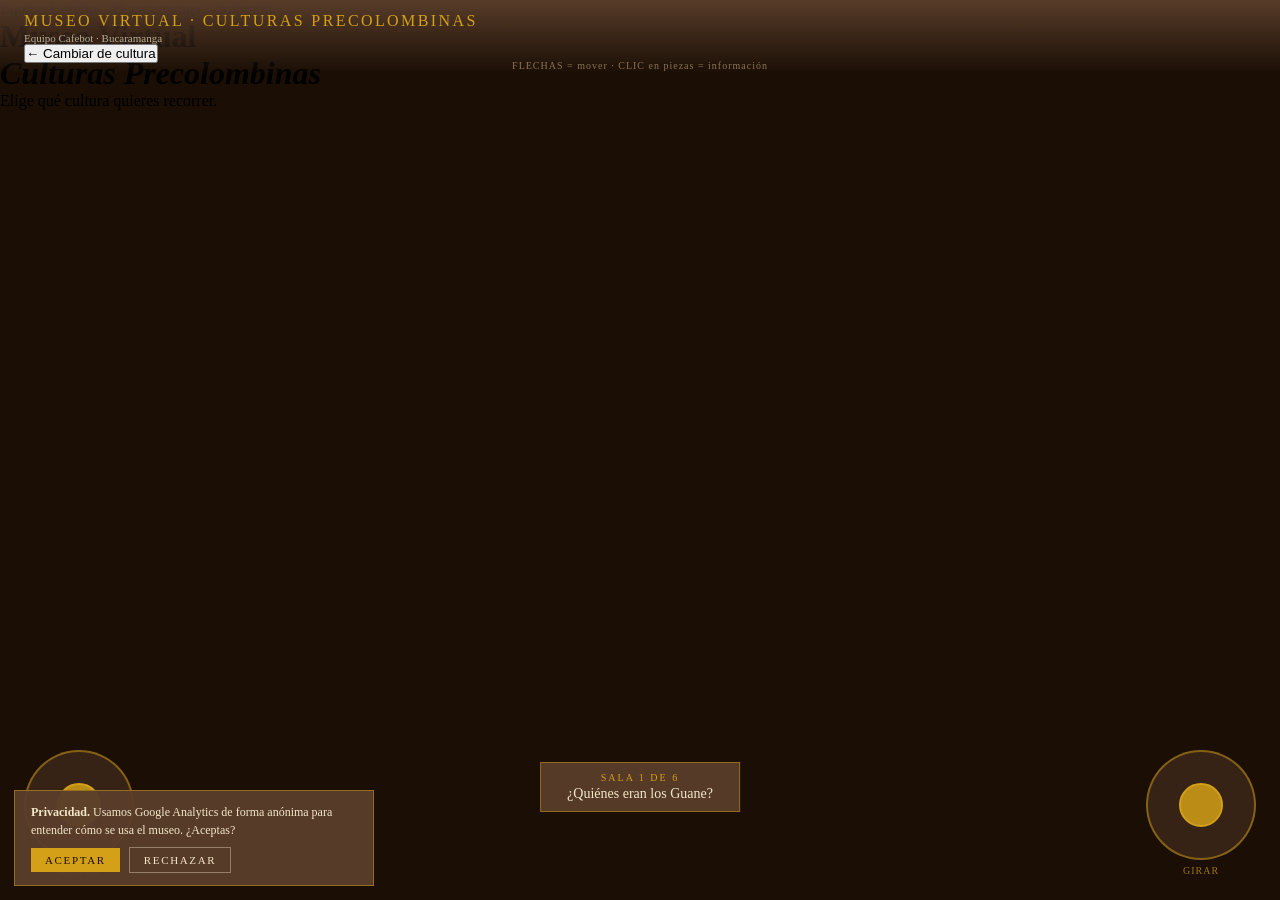
==== commit 6dfbf26b: "Add files via upload" ====
--- a/index.html
+++ b/index.html
@@ -3,30 +3,39 @@
 <head>
   <meta charset="UTF-8">
   <meta name="viewport" content="width=device-width, initial-scale=1.0, maximum-scale=1.0, user-scalable=no">
-  <meta name="description" content="Museo virtual 3D del pueblo indígena Guane de Santander, Colombia. Recorre 6 salas con piezas arqueológicas interactivas.">
+  <meta name="description" content="Museo virtual 3D multicultural: pueblos indígenas Guane y Muisca de Santander y el altiplano cundiboyacense, Colombia.">
   <meta name="theme-color" content="#5A3E2B">
   <meta name="author" content="Equipo Cafebot · Bucaramanga">
-  <title>Museo Virtual — Arqueologia Guane</title>
+  <title>Museo Virtual — Culturas Precolombinas</title>
   <link rel="manifest" href="manifest.json">
   <link rel="icon" href="data:,">
   <link rel="stylesheet" href="css/styles.css">
 </head>
 <body>
 
+  <!-- =========== SELECTOR DE CULTURAS (primera pantalla) =========== -->
+  <div id="selector-cultura" role="dialog" aria-label="Selecciona una cultura">
+    <div class="sc-badge">Equipo Cafebot · Bucaramanga · Colombia</div>
+    <h1>Museo Virtual<br><em>Culturas Precolombinas</em></h1>
+    <p>Elige qué cultura quieres recorrer.</p>
+    <!-- Las tarjetas de cultura se generan dinámicamente en js/ui.js -->
+  </div>
+
   <!-- =========== INTRO / SPLASH =========== -->
-  <div id="intro" role="dialog" aria-label="Pantalla de inicio">
+  <div id="intro" role="dialog" aria-label="Pantalla de inicio" style="display:none; opacity:0">
     <div class="ideco" aria-hidden="true"></div>
     <div class="ideco" aria-hidden="true"></div>
     <div class="ibadge">Equipo Cafebot · Bucaramanga · Colombia</div>
-    <h1>Museo Virtual<br><em>Arqueologia Guane</em></h1>
-    <p>Recorre las salas y descubre la historia del pueblo que habitó este territorio antes de la llegada española. Patrimonio arqueologico de Santander para toda la comunidad.</p>
+    <h1><span id="intro-titulo">Museo Virtual</span></h1>
+    <p id="intro-sub">Recorre las salas y descubre la historia de esta cultura.</p>
     <button id="ibtn" type="button" aria-label="Entrar al museo virtual">Entrar al Museo</button>
   </div>
 
   <!-- =========== BARRA SUPERIOR =========== -->
   <div id="topbar" aria-hidden="true">
-    <h1>Museo Virtual · Arqueologico Guane</h1>
+    <h1>Museo Virtual · Culturas Precolombinas</h1>
     <p>Equipo Cafebot · Bucaramanga</p>
+    <button id="btn-cambiar-cultura" type="button">← Cambiar de cultura</button>
   </div>
 
   <!-- =========== INFO DE SALA ACTUAL =========== -->
--- a/css/styles.css
+++ b/css/styles.css
@@ -0,0 +1,415 @@
+/* ============================================================
+   GUANEBOT — Museo Virtual Arqueología Guane
+   Hoja de estilos
+   ============================================================ */
+
+* { margin: 0; padding: 0; box-sizing: border-box; }
+
+body {
+  background: #1a0e05;
+  overflow: hidden;
+  font-family: Georgia, serif;
+}
+
+canvas { display: block; }
+
+/* ---------- Top bar ---------- */
+#topbar {
+  position: fixed;
+  top: 0; left: 0; right: 0;
+  padding: 12px 24px;
+  background: linear-gradient(180deg, rgba(90,62,43,.97) 0%, transparent 100%);
+  pointer-events: none;
+  z-index: 10;
+}
+#topbar h1 {
+  font-size: 16px;
+  letter-spacing: .15em;
+  color: #D4A017;
+  text-transform: uppercase;
+  font-weight: normal;
+}
+#topbar p {
+  font-size: 11px;
+  color: #F2E6C9;
+  opacity: .7;
+  margin-top: 2px;
+}
+
+/* ---------- Sala box (footer) ---------- */
+#salabox {
+  position: fixed;
+  bottom: 88px;
+  left: 50%;
+  transform: translateX(-50%);
+  background: rgba(90,62,43,.93);
+  border: 1px solid rgba(212,160,23,.5);
+  padding: 9px 26px;
+  text-align: center;
+  pointer-events: none;
+  z-index: 10;
+}
+#salabox .sn {
+  font-size: 10px;
+  color: #D4A017;
+  letter-spacing: .2em;
+  text-transform: uppercase;
+}
+#salabox .st {
+  font-size: 14px;
+  color: #F2E6C9;
+  margin-top: 3px;
+}
+
+/* ---------- Controles label ---------- */
+#clabel {
+  position: fixed;
+  top: 60px;
+  left: 50%;
+  transform: translateX(-50%);
+  font-size: 10px;
+  color: #8B7355;
+  letter-spacing: .1em;
+  pointer-events: none;
+  z-index: 10;
+  white-space: nowrap;
+}
+
+/* ---------- Joysticks (touch) ---------- */
+.joystick-wrap {
+  position: fixed;
+  bottom: 24px;
+  z-index: 20;
+  touch-action: none;
+  user-select: none;
+  -webkit-user-select: none;
+}
+#joy-left  { left: 24px; }
+#joy-right { right: 24px; }
+
+.joy-base {
+  width: 110px;
+  height: 110px;
+  border-radius: 50%;
+  background: rgba(90,62,43,.45);
+  border: 2px solid rgba(212,160,23,.5);
+  position: relative;
+  display: flex;
+  align-items: center;
+  justify-content: center;
+}
+.joy-knob {
+  width: 44px;
+  height: 44px;
+  border-radius: 50%;
+  background: rgba(212,160,23,.85);
+  border: 2px solid rgba(212,160,23,1);
+  position: absolute;
+  top: 50%;
+  left: 50%;
+  transform: translate(-50%, -50%);
+  pointer-events: none;
+}
+.joy-label {
+  text-align: center;
+  font-size: 10px;
+  color: rgba(212,160,23,.7);
+  letter-spacing: .1em;
+  margin-top: 5px;
+}
+
+/* ---------- Panel lateral (detalle de pieza) ---------- */
+#panel {
+  position: fixed;
+  right: 0;
+  top: 0;
+  bottom: 0;
+  width: 310px;
+  background: rgba(242,230,201,.98);
+  border-left: 2px solid rgba(212,160,23,.4);
+  padding: 38px 22px;
+  transform: translateX(100%);
+  transition: transform .4s ease;
+  overflow-y: auto;
+  z-index: 20;
+}
+#panel.open { transform: translateX(0); }
+
+.ptag {
+  font-size: 10px;
+  color: #C56A3D;
+  letter-spacing: .2em;
+  text-transform: uppercase;
+  margin-bottom: 9px;
+}
+.ptitle {
+  font-size: 19px;
+  color: #5A3E2B;
+  line-height: 1.3;
+  margin-bottom: 13px;
+}
+.pline {
+  width: 34px;
+  height: 2px;
+  background: linear-gradient(90deg, #D4A017, transparent);
+  margin-bottom: 16px;
+}
+.pdesc {
+  font-size: 13px;
+  color: #5A3E2B;
+  line-height: 1.85;
+  margin-bottom: 14px;
+  opacity: .85;
+}
+.pdet {
+  font-size: 12px;
+  color: #5A3E2B;
+  line-height: 1.75;
+  opacity: .65;
+  margin-bottom: 18px;
+}
+.pdet span { color: #C56A3D; font-weight: bold; }
+
+/* Galería de imágenes (debajo de la descripción) */
+.pgallery {
+  margin-top: 4px;
+  border-top: 1px solid rgba(90,62,43,.15);
+  padding-top: 14px;
+}
+.pg-frame {
+  position: relative;
+  width: 100%;
+  height: 200px;
+  overflow: hidden;
+  background: #1a0e05;
+  border: 1px solid rgba(90,62,43,.2);
+}
+.pg-img {
+  width: 100%;
+  height: 100%;
+  object-fit: cover;
+  display: block;
+  opacity: 0;
+  transition: opacity .4s ease;
+}
+.pg-img.loaded { opacity: 1; }
+.pg-dots {
+  position: absolute;
+  left: 0; right: 0;
+  bottom: 8px;
+  display: flex;
+  justify-content: center;
+  gap: 6px;
+}
+.pg-dot {
+  width: 7px;
+  height: 7px;
+  border-radius: 50%;
+  background: rgba(242,230,201,.55);
+  border: 1px solid rgba(90,62,43,.4);
+  transition: background .2s, transform .2s;
+  cursor: pointer;
+}
+.pg-dot.on {
+  background: #D4A017;
+  border-color: #D4A017;
+  transform: scale(1.2);
+}
+
+#closebtn {
+  position: absolute;
+  top: 13px;
+  right: 13px;
+  background: transparent;
+  border: 1px solid rgba(90,62,43,.3);
+  color: #5A3E2B;
+  width: 28px;
+  height: 28px;
+  cursor: pointer;
+  font-size: 14px;
+  display: flex;
+  align-items: center;
+  justify-content: center;
+}
+
+/* ---------- Minimapa ---------- */
+#mm {
+  position: fixed;
+  bottom: 88px;
+  right: 14px;
+  width: 108px;
+  height: 108px;
+  pointer-events: none;
+  z-index: 10;
+}
+
+/* ---------- Nav lateral de salas ---------- */
+#salanav {
+  position: fixed;
+  left: 14px;
+  top: 50%;
+  transform: translateY(-50%);
+  display: flex;
+  flex-direction: column;
+  gap: 7px;
+  z-index: 10;
+}
+.dot {
+  width: 8px;
+  height: 8px;
+  background: rgba(90,62,43,.25);
+  border: 1px solid rgba(90,62,43,.4);
+  cursor: pointer;
+  position: relative;
+  pointer-events: all;
+}
+.dot.on { background: #D4A017; border-color: #D4A017; }
+.dot .dl {
+  position: absolute;
+  left: 13px;
+  top: 50%;
+  transform: translateY(-50%);
+  white-space: nowrap;
+  font-size: 10px;
+  color: #FFF8E8;                 /* mejora de contraste */
+  background: rgba(90,62,43,.95);
+  padding: 3px 7px;
+  opacity: 0;
+  transition: opacity .2s;
+  pointer-events: none;
+}
+.dot:hover .dl,
+.dot:focus-within .dl { opacity: 1; }
+
+/* ---------- Tooltip hover en piezas ---------- */
+#tip {
+  position: fixed;
+  pointer-events: none;
+  z-index: 15;
+  background: rgba(90,62,43,.93);
+  border: 1px solid rgba(212,160,23,.5);
+  padding: 6px 12px;
+  font-size: 12px;
+  color: #F2E6C9;
+  opacity: 0;
+  transition: opacity .2s;
+}
+
+/* ---------- Intro / splash ---------- */
+#intro {
+  position: fixed;
+  inset: 0;
+  background: #F2E6C9;
+  display: flex;
+  flex-direction: column;
+  align-items: center;
+  justify-content: center;
+  z-index: 100;
+  background-image: radial-gradient(ellipse at 50% 40%, rgba(107,122,64,.15) 0%, transparent 60%);
+}
+.ideco {
+  position: absolute;
+  border-radius: 50%;
+  border: 1px solid rgba(90,62,43,.1);
+}
+.ideco:nth-child(1) { width: 200px; height: 200px; top: 9%;   left: 5%; }
+.ideco:nth-child(2) { width: 150px; height: 150px; bottom: 13%; right: 7%; }
+.ibadge {
+  font-size: 11px;
+  letter-spacing: .25em;
+  color: #C56A3D;
+  text-transform: uppercase;
+  margin-bottom: 20px;
+}
+#intro h1 {
+  font-size: clamp(28px, 5vw, 56px);
+  color: #5A3E2B;
+  text-align: center;
+  line-height: 1.15;
+  margin-bottom: 13px;
+}
+#intro h1 em { color: #D4A017; font-style: italic; display: block; }
+#intro p {
+  font-size: 13px;
+  color: #6B7A40;
+  text-align: center;
+  max-width: 390px;
+  line-height: 1.85;
+  margin-bottom: 40px;
+}
+#ibtn {
+  background: transparent;
+  border: 2px solid rgba(90,62,43,.55);
+  color: #5A3E2B;
+  font-family: Georgia, serif;
+  font-size: 16px;
+  letter-spacing: .2em;
+  text-transform: uppercase;
+  padding: 20px 52px;
+  cursor: pointer;
+  -webkit-tap-highlight-color: rgba(197,106,61,.3);
+  touch-action: manipulation;
+  min-width: 220px;
+  min-height: 64px;
+}
+#ibtn:hover {
+  border-color: #C56A3D;
+  color: #C56A3D;
+  background: rgba(197,106,61,.07);
+}
+
+/* ---------- Banner de consentimiento GA ---------- */
+#consent {
+  position: fixed;
+  left: 14px;
+  bottom: 14px;
+  max-width: 360px;
+  background: rgba(90,62,43,.96);
+  color: #F2E6C9;
+  border: 1px solid rgba(212,160,23,.5);
+  padding: 12px 16px;
+  font-size: 12px;
+  line-height: 1.5;
+  z-index: 50;
+  display: none;
+}
+#consent.show { display: block; }
+#consent a { color: #D4A017; }
+#consent button {
+  margin-top: 8px;
+  margin-right: 6px;
+  background: #D4A017;
+  color: #1a0e05;
+  border: none;
+  padding: 6px 14px;
+  font-family: Georgia, serif;
+  font-size: 11px;
+  letter-spacing: .15em;
+  text-transform: uppercase;
+  cursor: pointer;
+}
+#consent button.deny {
+  background: transparent;
+  color: #F2E6C9;
+  border: 1px solid rgba(242,230,201,.4);
+}
+
+/* ---------- Accesibilidad: prefers-reduced-motion ---------- */
+@media (prefers-reduced-motion: reduce) {
+  *, *::before, *::after {
+    animation-duration: 0.01ms !important;
+    animation-iteration-count: 1 !important;
+    transition-duration: 0.01ms !important;
+    scroll-behavior: auto !important;
+  }
+}
+
+/* ---------- Foco visible (accesibilidad teclado) ---------- */
+:focus-visible {
+  outline: 2px solid #D4A017;
+  outline-offset: 2px;
+}
+#ibtn:focus-visible,
+#closebtn:focus-visible {
+  outline-color: #C56A3D;
+}
